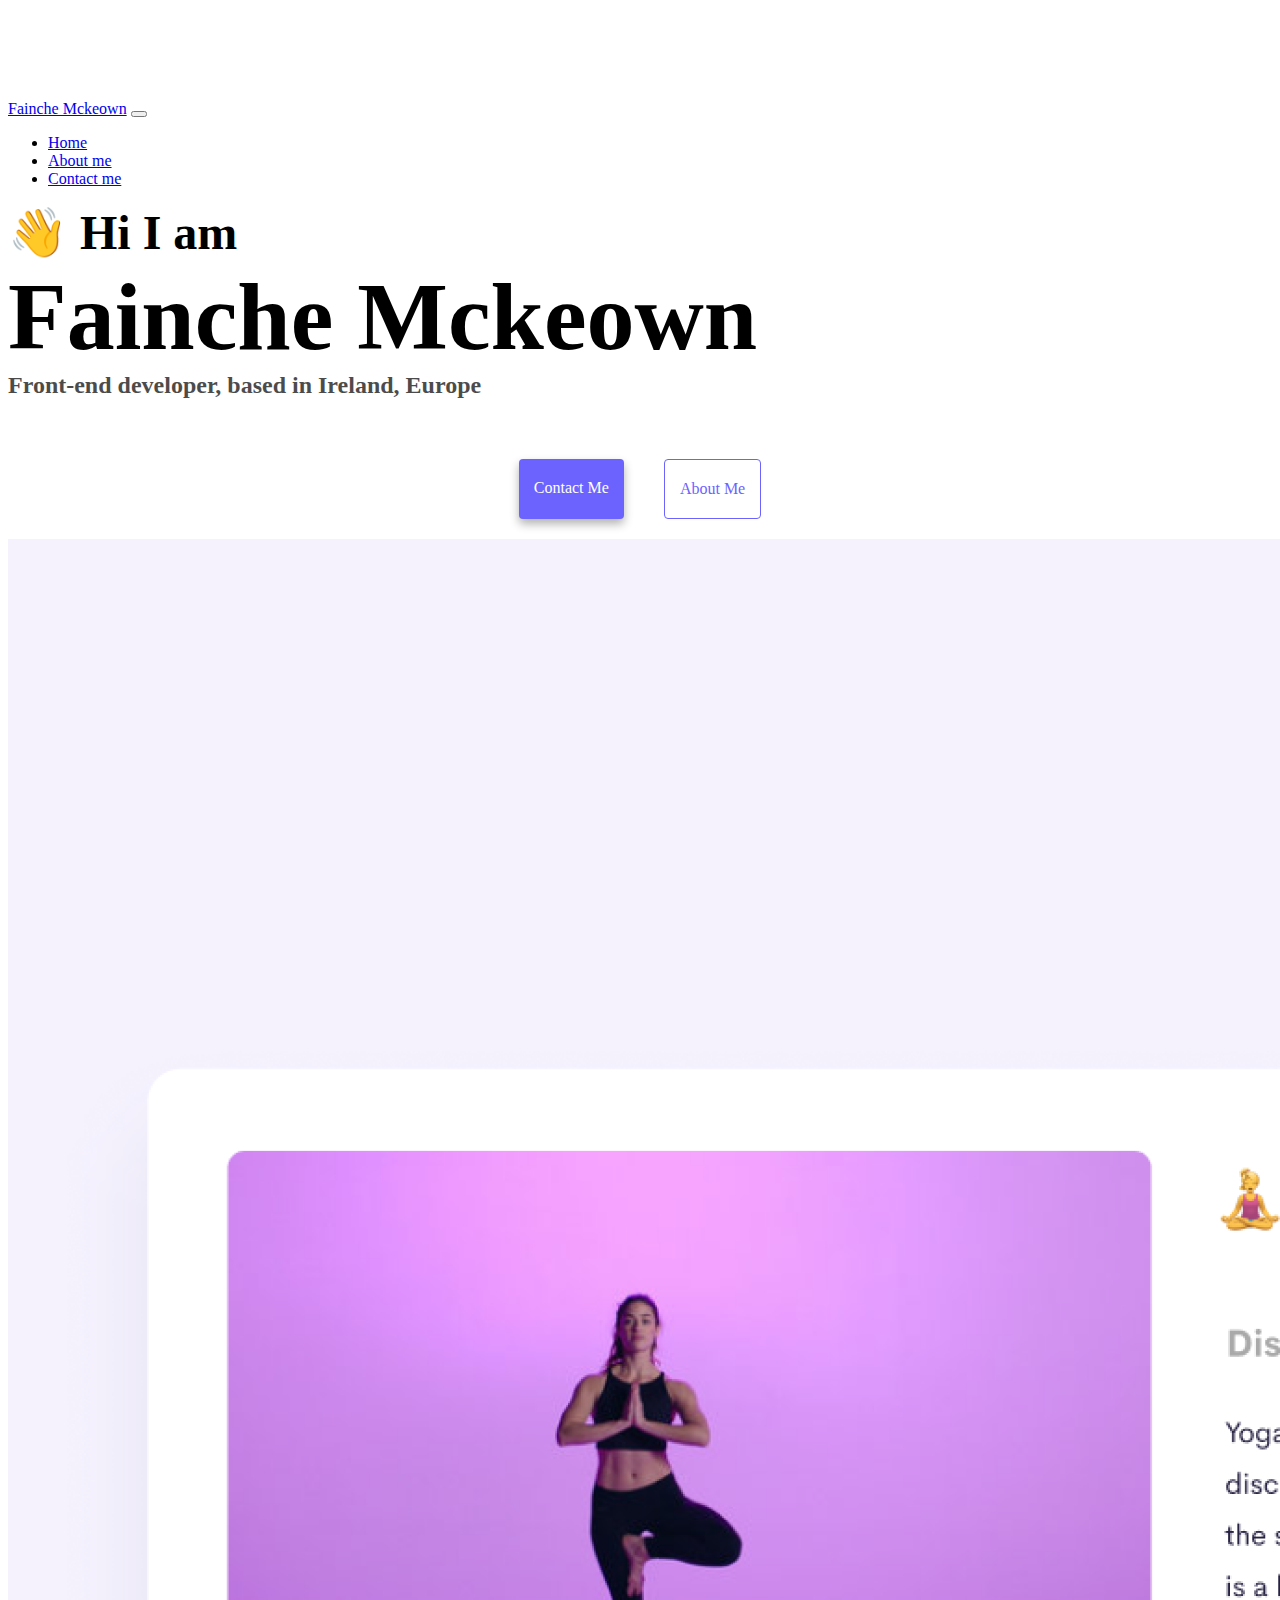
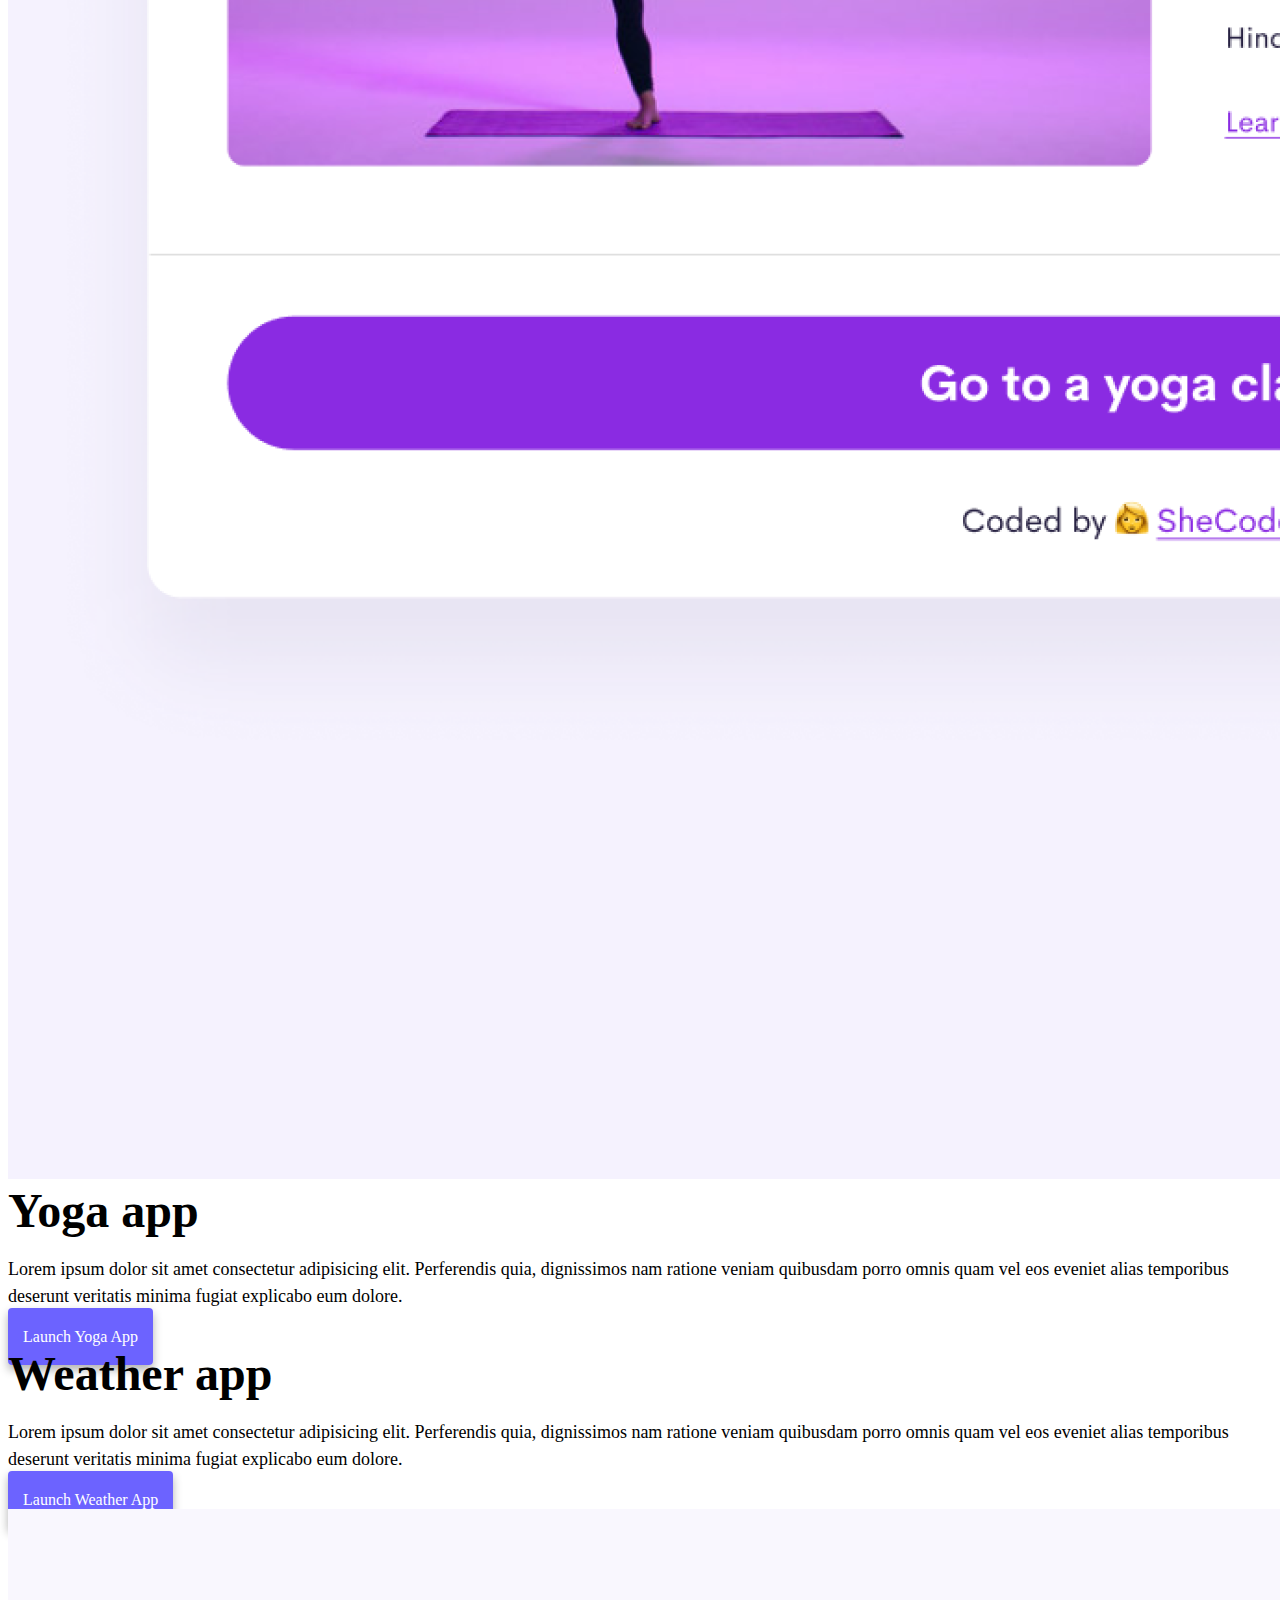
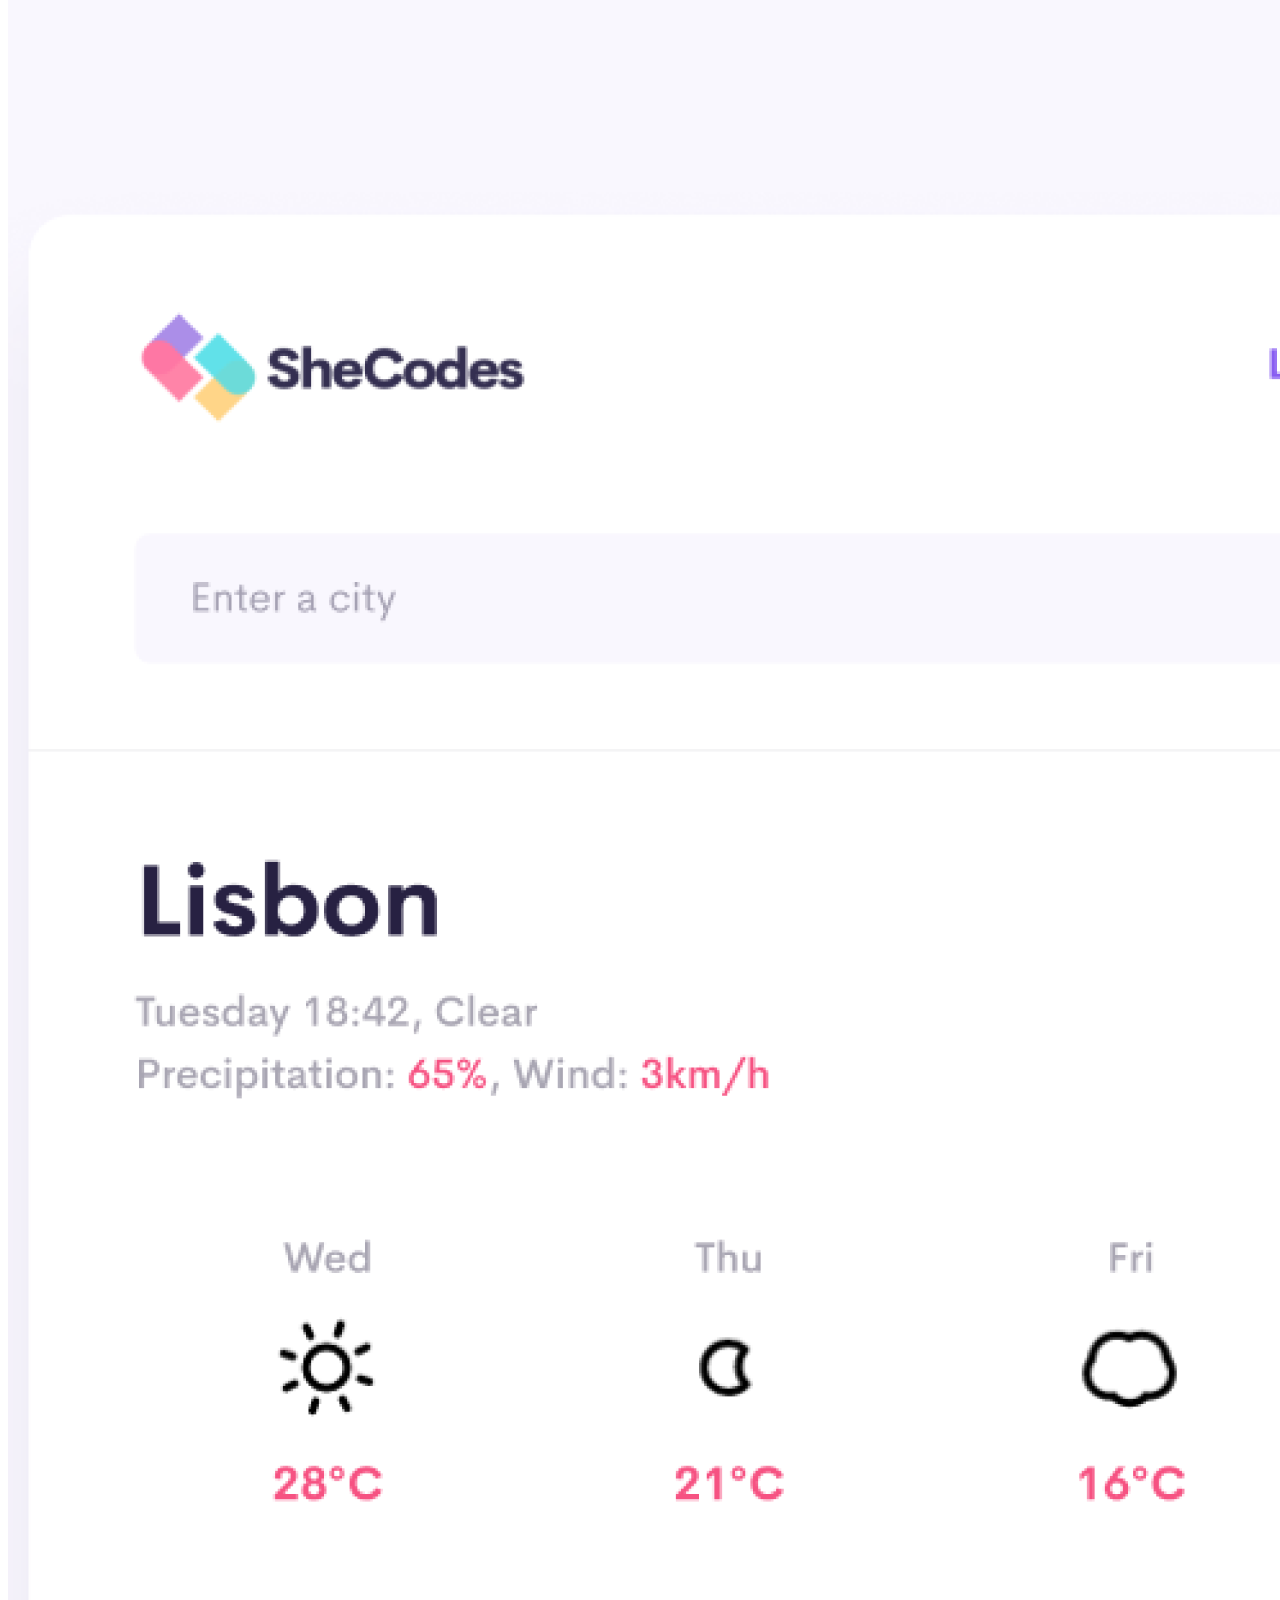
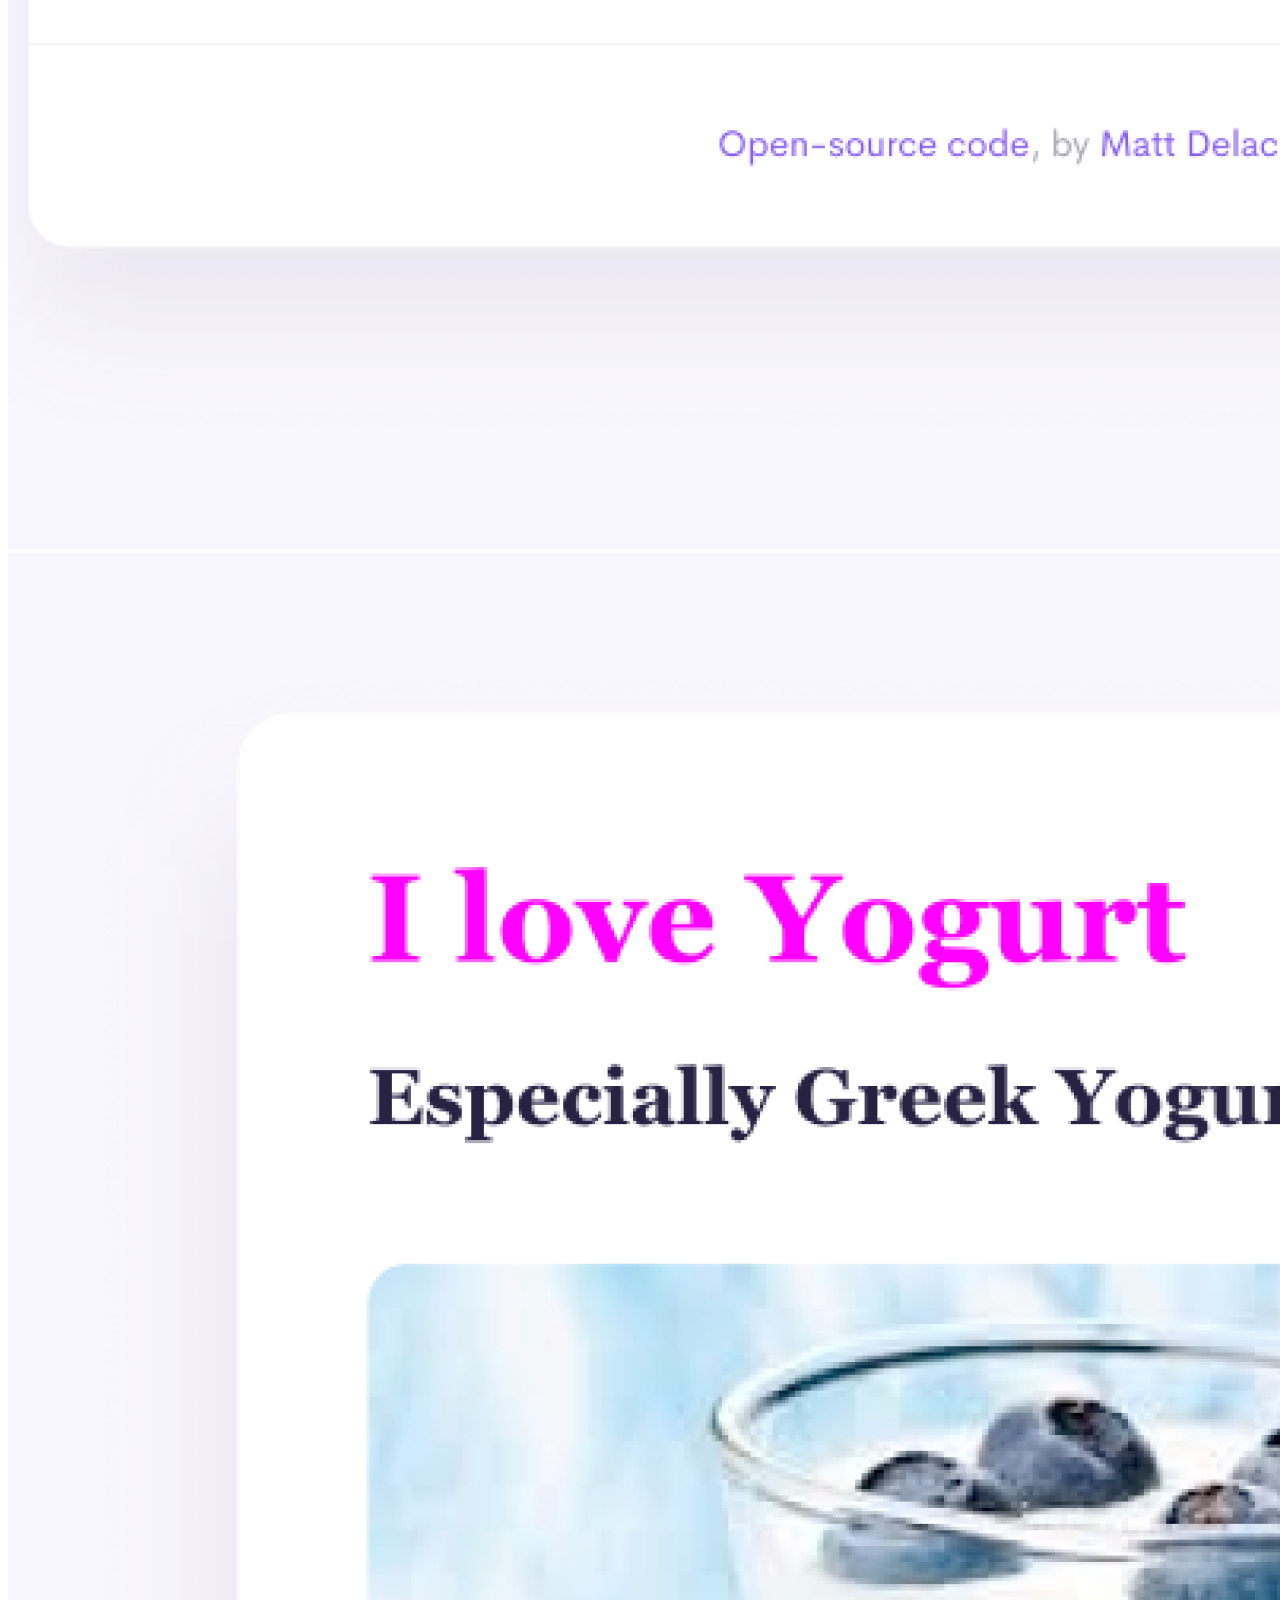
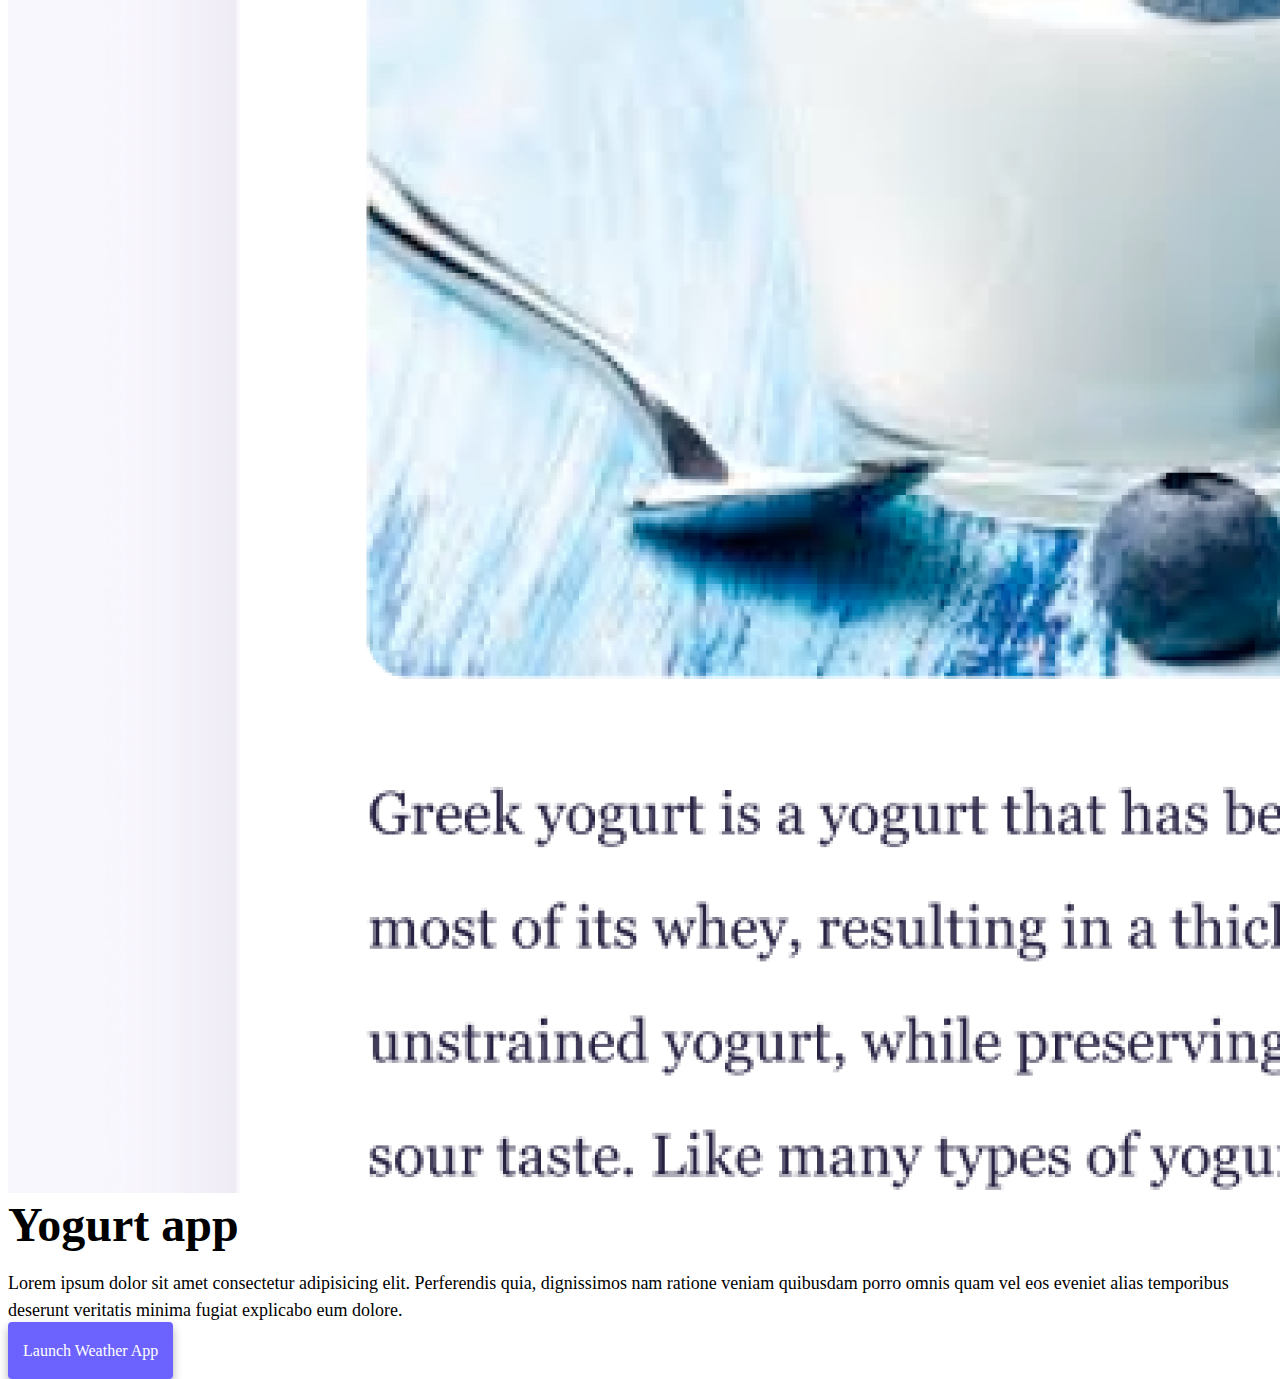
==== index.html @ cdc60512 "links for live Server set up" ====
<!DOCTYPE html>
<html lang="en">
  <head>
    <title>Experienced Front-End Developer based in Ireland, Europe</title>
    <meta charset="UTF-8" />
    <meta
      name="description"
      content="Experienced Irish Front-End Developer building websites, debugging using HTML, CSS, bootstrap, JavaScript, python."
    />
    <meta http-equiv="X-UA-Compatible" content="IE=edge" />
    <meta name="viewport" content="width=device-width, initial-scale=1.0" />
    <link
      href="https://cdn.jsdelivr.net/npm/bootstrap@5.0.0-beta2/dist/css/bootstrap.min.css"
      rel="stylesheet"
      integrity="sha384-BmbxuPwQa2lc/FVzBcNJ7UAyJxM6wuqIj61tLrc4wSX0szH/Ev+nYRRuWlolflfl"
      crossorigin="anonymous"
    />
    <script
      src="https://cdn.jsdelivr.net/npm/bootstrap@5.0.0-beta2/dist/js/bootstrap.bundle.min.js"
      integrity="sha384-b5kHyXgcpbZJO/tY9Ul7kGkf1S0CWuKcCD38l8YkeH8z8QjE0GmW1gYU5S9FOnJ0"
      crossorigin="anonymous"
    ></script>
    <link rel="stylesheet" href="/style.css" />
  </head>
  <body>
    <nav class="navbar navbar-expand-lg navbar-light bg-light fixed-top">
      <div class="container">
        <a class="navbar-brand" href="/index.html">Fainche Mckeown</a>
        <button
          class="navbar-toggler"
          type="button"
          data-bs-toggle="collapse"
          data-bs-target="#navbarNav"
          aria-controls="navbarNav"
          aria-expanded="false"
          aria-label="Toggle navigation"
        >
          <span class="navbar-toggler-icon"></span>
        </button>
        <div class="collapse navbar-collapse" id="navbarNav">
          <ul class="navbar-nav">
            <li class="nav-item">
              <a class="nav-link active" aria-current="page" href="/"
                >Home</a
              >
            </li>
            <li class="nav-item">
              <a class="nav-link" href="/about.html">About me</a>
            </li>
            <li class="nav-item">
              <a class="nav-link" href="/about.html#contact">Contact me</a>
            </li>
          </ul>
        </div>
      </div>
    </nav>
    <h2 class="text-center">👋 Hi I am</h2>
    <h1 class="text-center">Fainche Mckeown</h1>
    <h3 class="text-center">Front-end developer, based in Ireland, Europe</h3>
    <div class="navigation-links mb-5">
      <a href="/about.html#contact" class="primary-link">Contact me</a>
      <a href="/about.html" class="secondary-link">About me</a>
    </div>
    <div class="container">
      <div class="row">
        <div class="col-6">
          <img src="/images/yoga.png" class="img-fluid rounded" />
        </div>
        <div class="col-6">
          <h2 class="mb-3">Yoga app</h2>
          <p>
            Lorem ipsum dolor sit amet consectetur adipisicing elit. Perferendis
            quia, dignissimos nam ratione veniam quibusdam porro omnis quam vel
            eos eveniet alias temporibus deserunt veritatis minima fugiat
            explicabo eum dolore.
          </p>
          <div class="mt-5">
            <a href="#" class="primary-link">Launch Yoga App</a>
          </div>
        </div>
      </div>
      <div class="row mt-5">
        <div class="col-6">
          <h2 class="mb-3">Weather app</h2>
          <p>
            Lorem ipsum dolor sit amet consectetur adipisicing elit. Perferendis
            quia, dignissimos nam ratione veniam quibusdam porro omnis quam vel
            eos eveniet alias temporibus deserunt veritatis minima fugiat
            explicabo eum dolore.
          </p>
          <div class="mt-5">
            <a href="#" class="primary-link">Launch Weather App</a>
          </div>
        </div>
        <div class="col-6">
          <img src="/images/weather.png" class="img-fluid rounded" />
        </div>
      </div>
      <div class="row mt-5">
        <div class="col-6">
          <img src="/images/yogurt.png" class="img-fluid rounded" />
        </div>
        <div class="col-6">
          <h2 class="mb-3">Yogurt app</h2>
          <p>
            Lorem ipsum dolor sit amet consectetur adipisicing elit. Perferendis
            quia, dignissimos nam ratione veniam quibusdam porro omnis quam vel
            eos eveniet alias temporibus deserunt veritatis minima fugiat
            explicabo eum dolore.
          </p>
          <div class="mt-5">
            <a href="#" class="primary-link">Launch Weather App</a>
          </div>
        </div>
      </div>
    </div>
  </body>
</html>
---- style.css ----
:root {
  --primary-color: #6c63ff;
  --secondary-color: #f5f2fe;
  --box-shadow: 0 5px 10px rgba(0, 0, 0, 0.3);
}

body {
  margin-top: 100px;
}

h1,
h2,
h3 {
  margin: 0;
}

h1 {
  font-size: 96px;
}

h2 {
  font-size: 48px;
}

h3 {
  font-size: 24px;
  opacity: 0.7;
}

p {
  font-size: 18px;
  line-height: 1.5;
}

.navigation-links {
  display: flex;
  margin-top: 40px;
  justify-content: center;
}

.navigation-links a {
  margin: 20px;
}

.primary-link {
  border-radius: 4px;
  padding: 20px 15px;
  text-decoration: none;
  text-transform: capitalize;
  background: var(--primary-color);
  box-shadow: var(--box-shadow);
  color: white;
}

.secondary-link {
  border-radius: 4px;
  padding: 20px 15px;
  text-decoration: none;
  text-transform: capitalize;
  color: var(--primary-color);
  border: 1px solid var(--primary-color);
}

.homepage-link {
  color: var(--primary-color);
  text-align: center;
  display: block;
}

.about-paragraphs {
  margin: 30px 0;
}

.about-paragraphs p {
  margin: 10px;
}

.email-link {
  display: flex;
  justify-content: center;
  color: var(--primary-color);
  font-size: 28px;
  text-decoration: none;
}

.email-link:hover {
  text-decoration: underline;
}
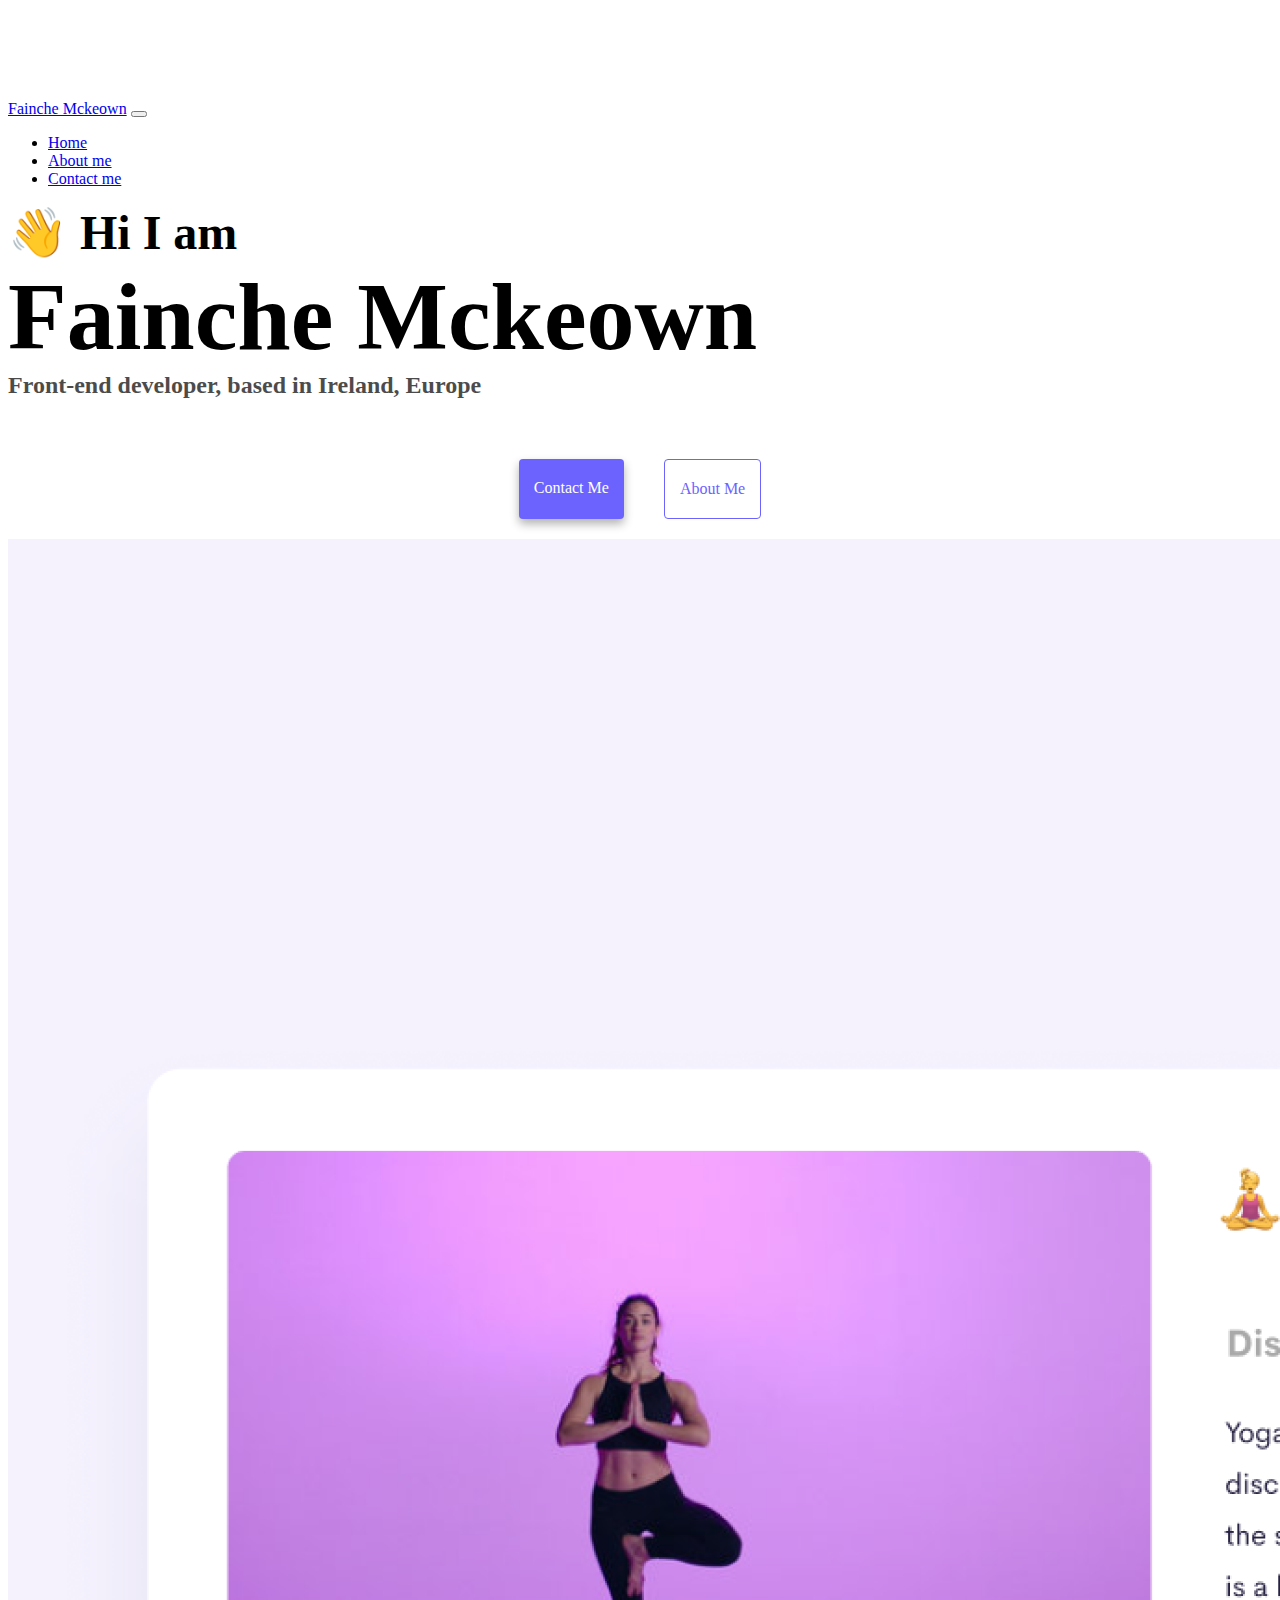
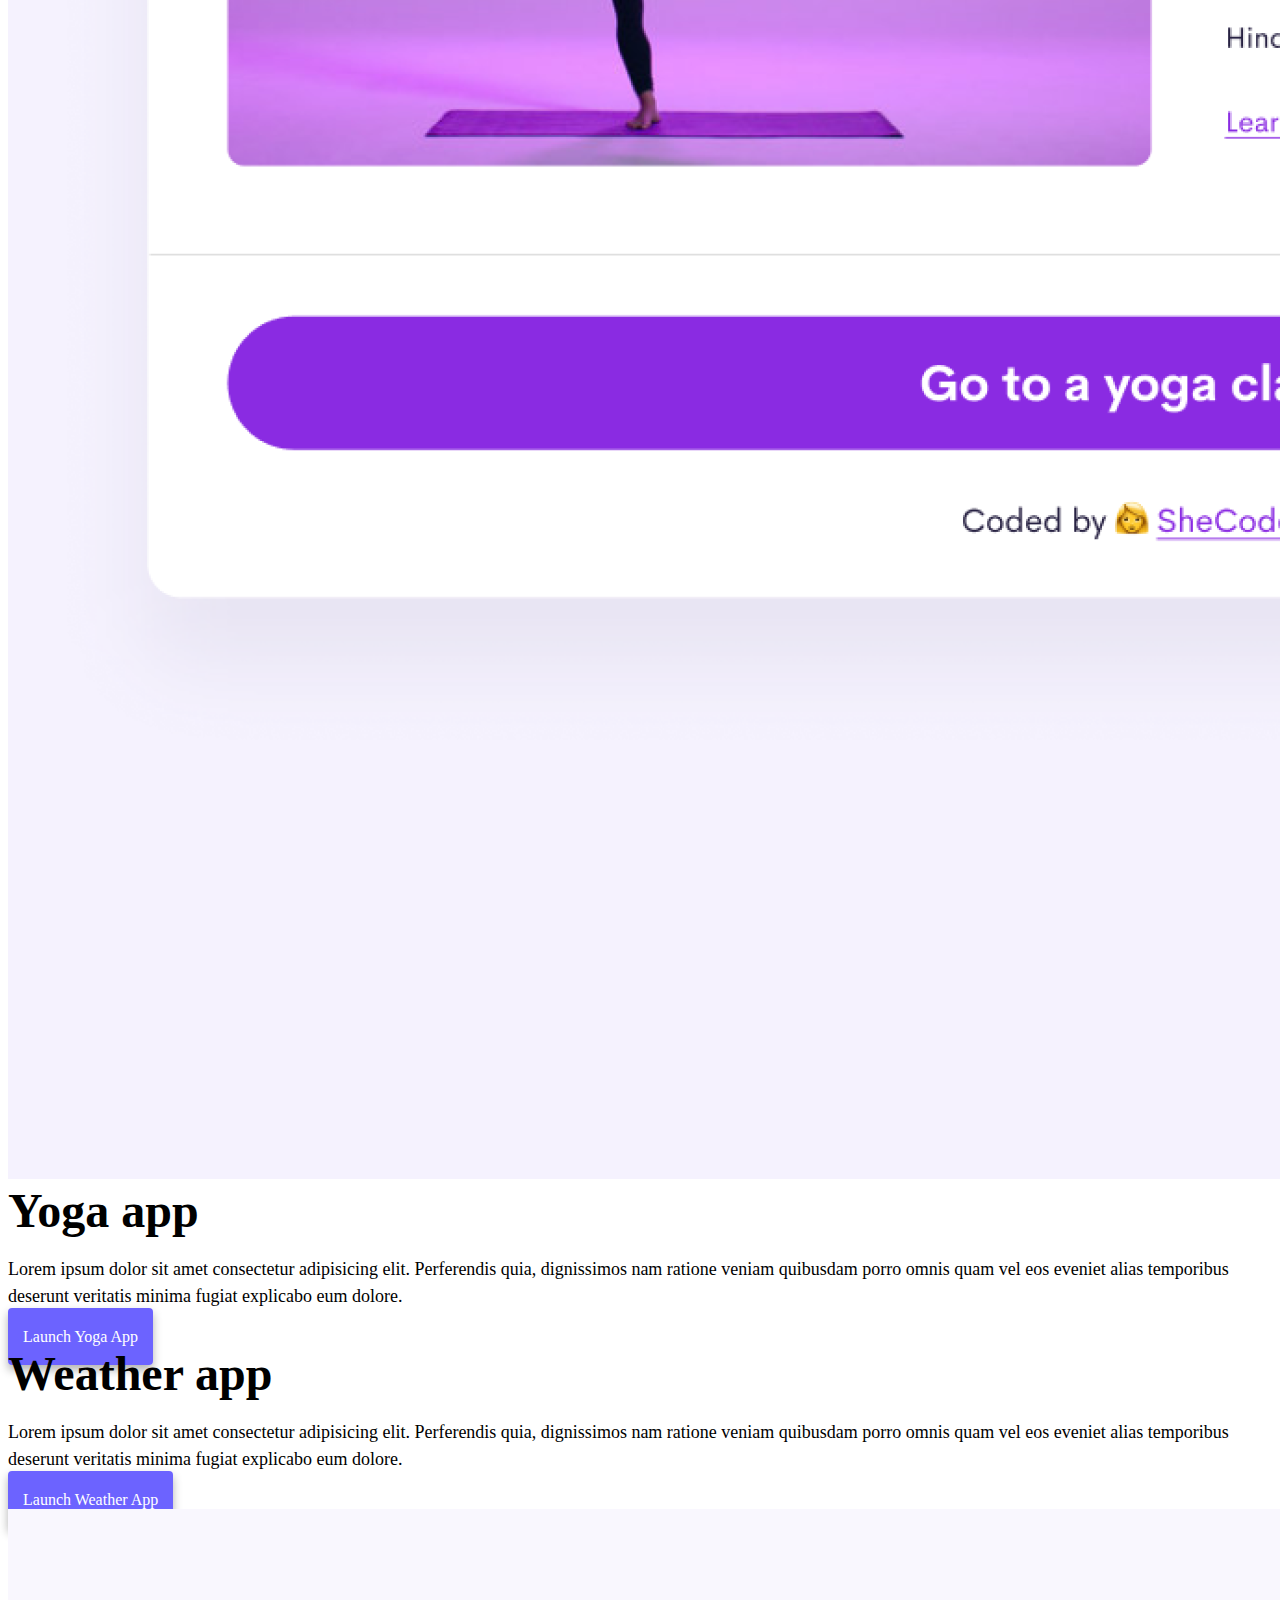
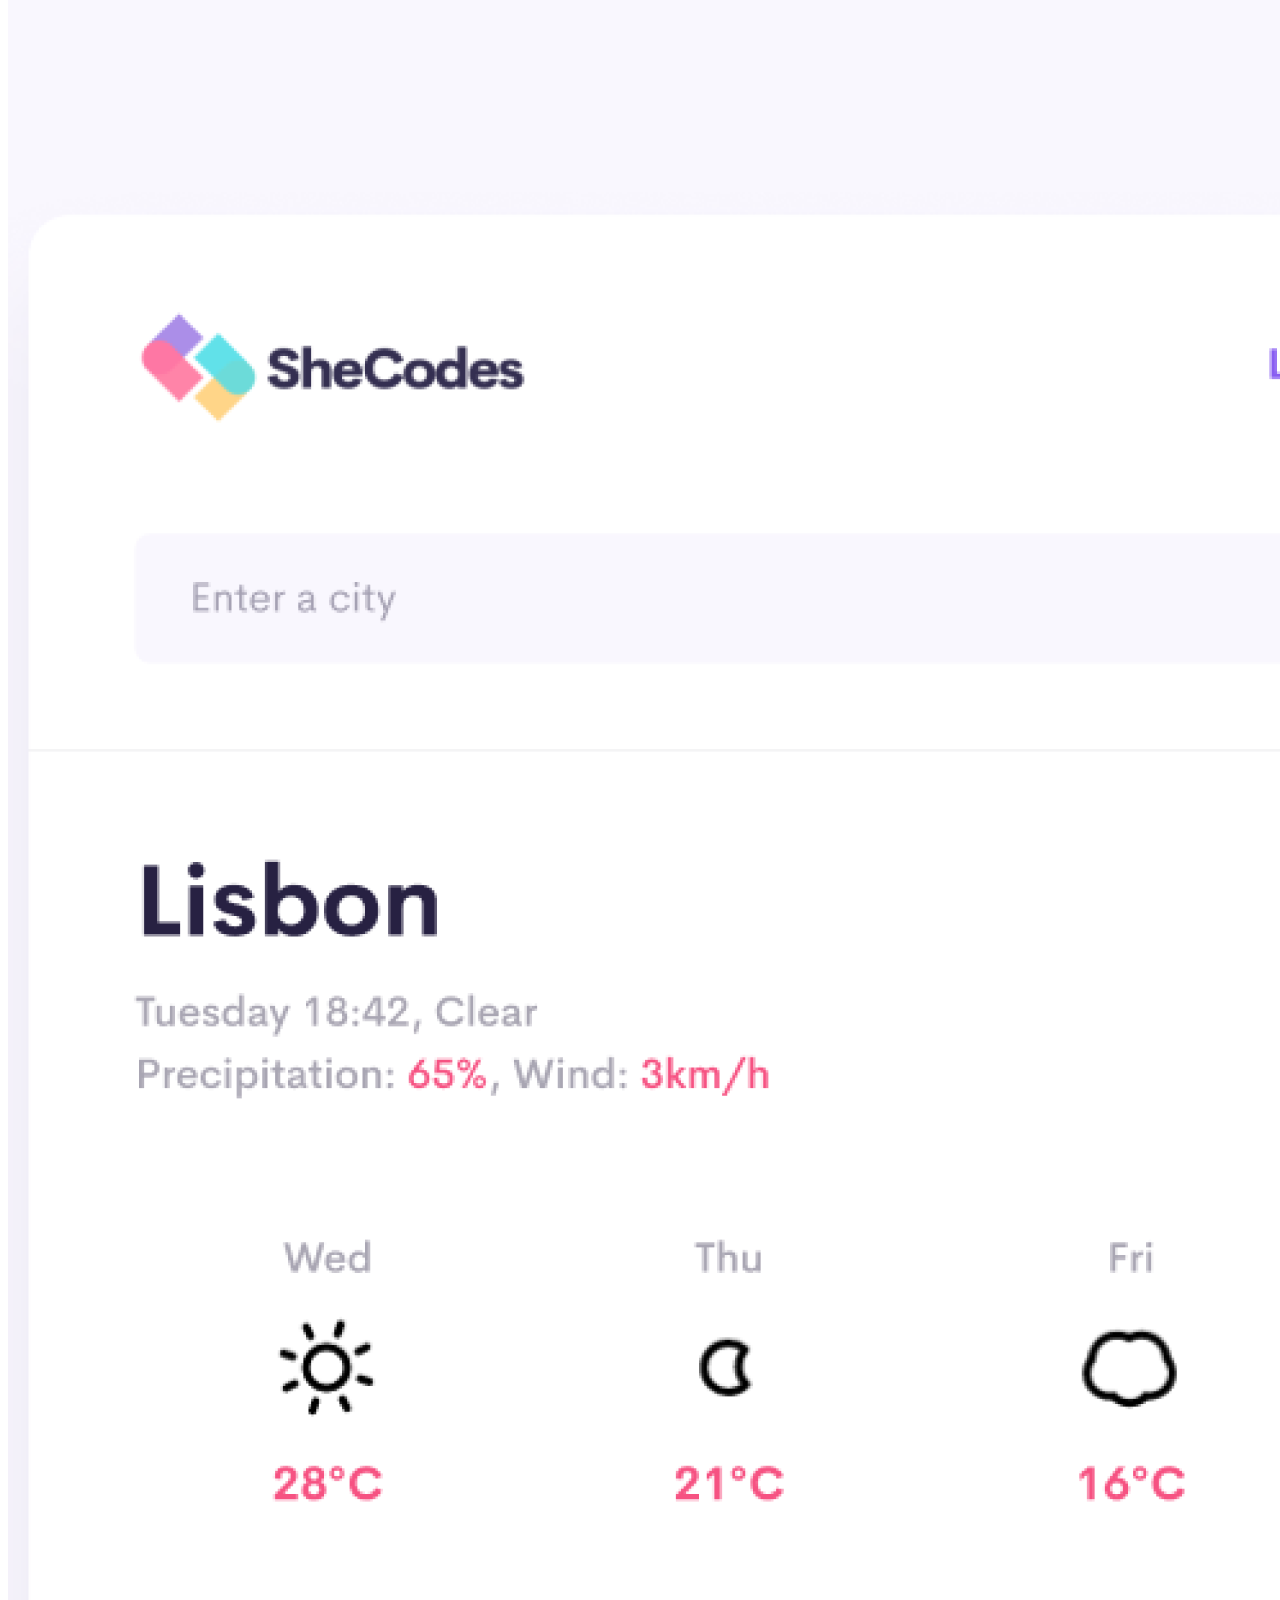
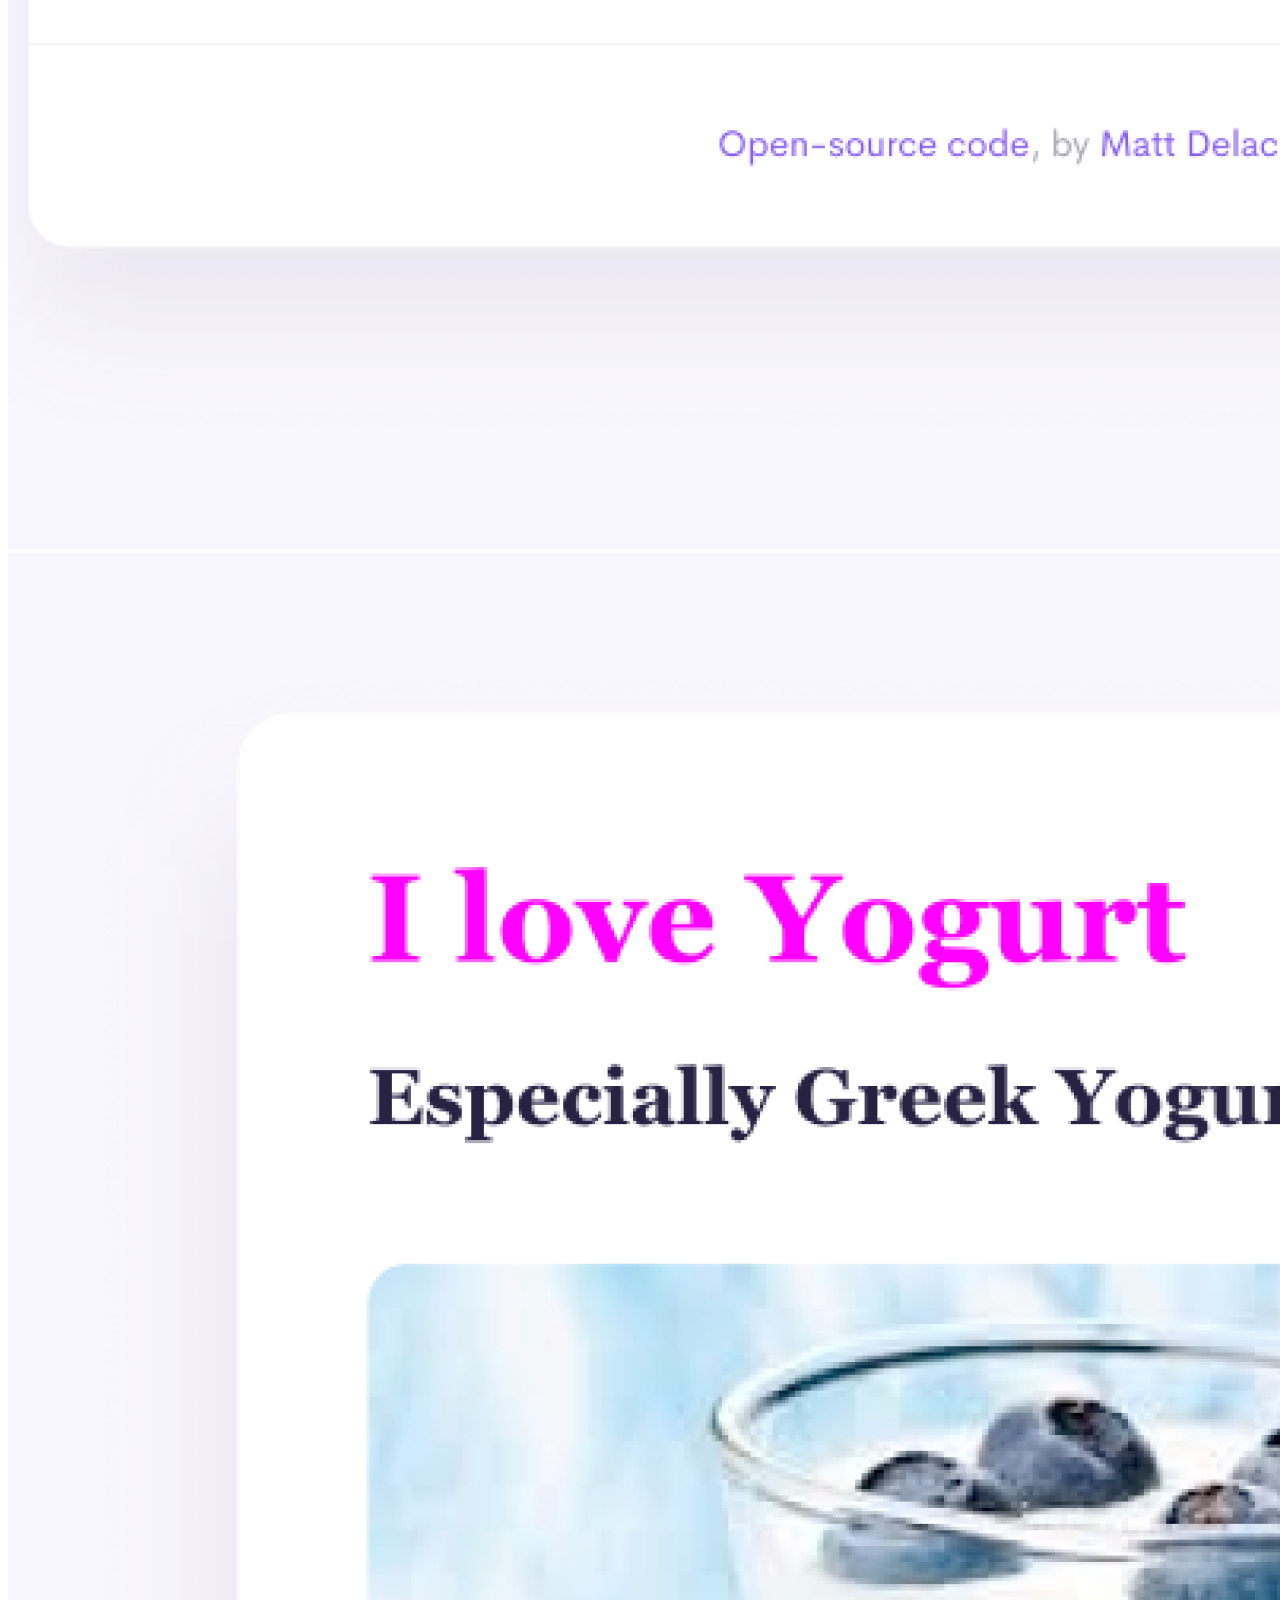
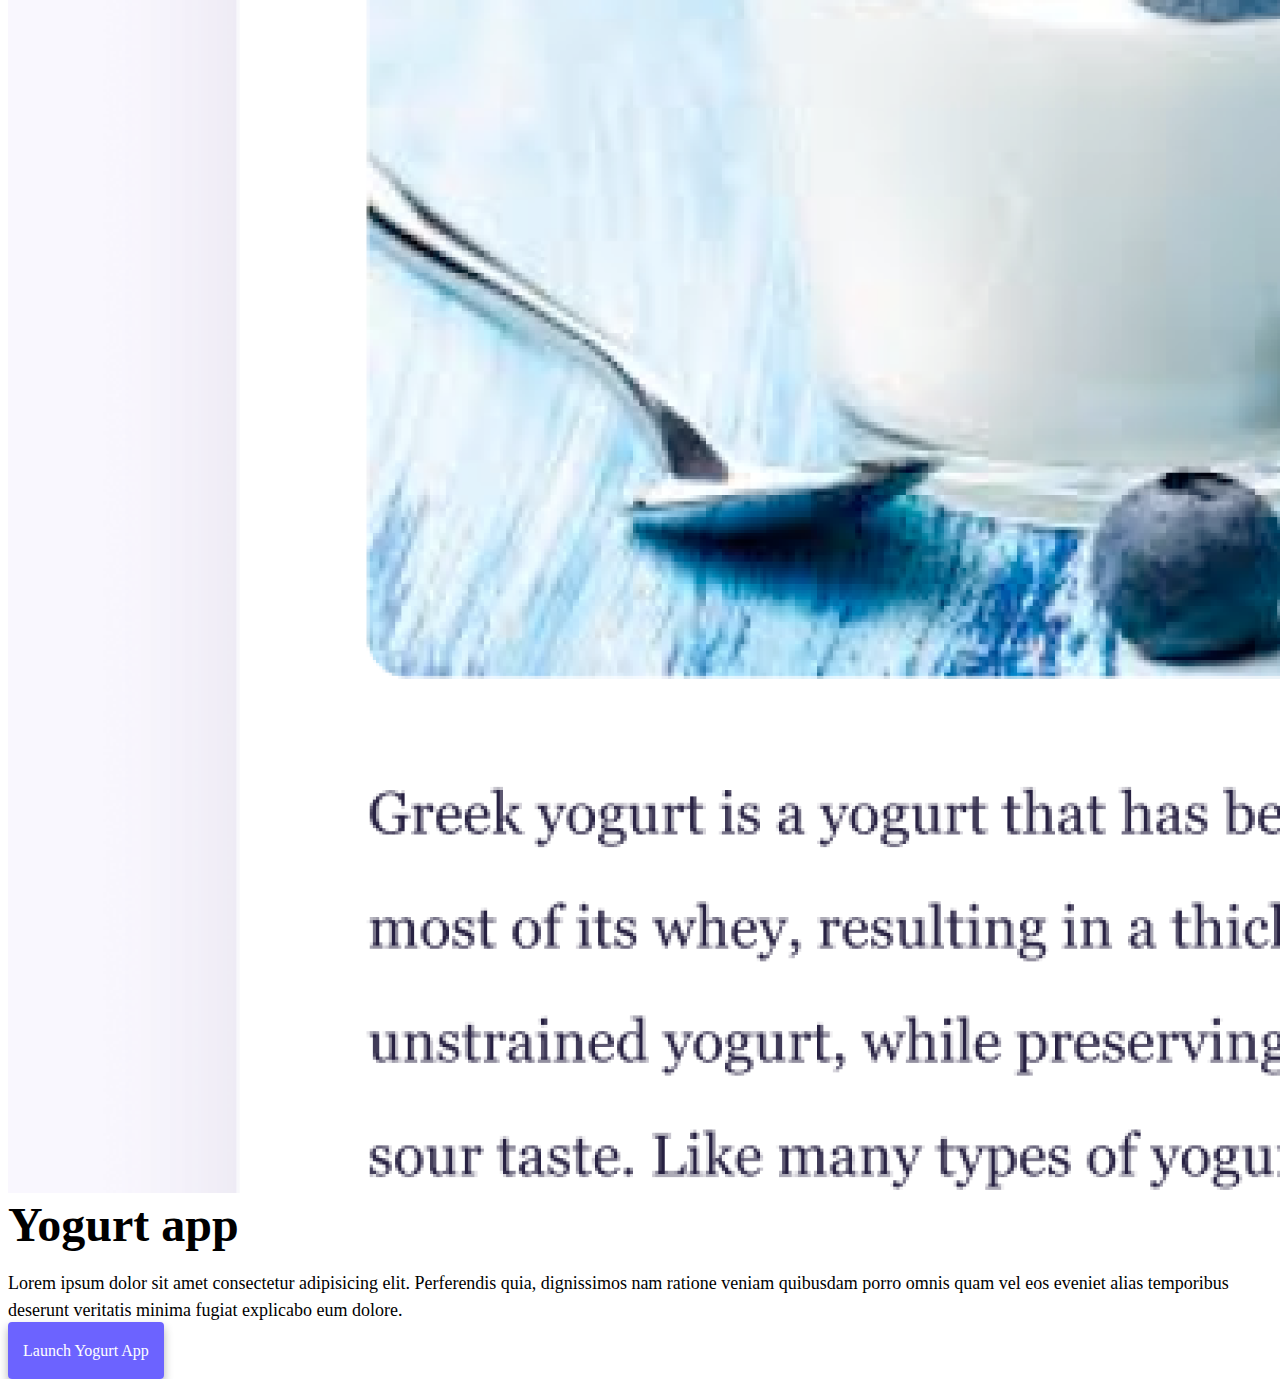
==== commit 8c93f438: "changes to make website more repsonsive" ====
--- a/index.html
+++ b/index.html
@@ -1,7 +1,7 @@
 <!DOCTYPE html>
 <html lang="en">
   <head>
-    <title>Experienced Front-End Developer based in Ireland, Europe</title>
+    <title>Experienced Front-End Developer - Fainche Mckeown</title>
     <meta charset="UTF-8" />
     <meta
       name="description"
@@ -40,15 +40,15 @@
         <div class="collapse navbar-collapse" id="navbarNav">
           <ul class="navbar-nav">
             <li class="nav-item">
-              <a class="nav-link active" aria-current="page" href="/"
+              <a class="nav-link active" aria-current="page" href="/" title="Homepage"
                 >Home</a
               >
             </li>
             <li class="nav-item">
-              <a class="nav-link" href="/about.html">About me</a>
+              <a class="nav-link" href="/about.html" title="About Me">About me</a>
             </li>
             <li class="nav-item">
-              <a class="nav-link" href="/about.html#contact">Contact me</a>
+              <a class="nav-link" href="/about.html#contact" title="Contact Me">Contact me</a>
             </li>
           </ul>
         </div>
@@ -58,15 +58,15 @@
     <h1 class="text-center">Fainche Mckeown</h1>
     <h3 class="text-center">Front-end developer, based in Ireland, Europe</h3>
     <div class="navigation-links mb-5">
-      <a href="/about.html#contact" class="primary-link">Contact me</a>
-      <a href="/about.html" class="secondary-link">About me</a>
+      <a href="/about.html#contact" class="primary-link" title="Contact Me">Contact me</a>
+      <a href="/about.html" class="secondary-link" title="About Me">About me</a>
     </div>
     <div class="container">
       <div class="row">
-        <div class="col-6">
-          <img src="/images/yoga.png" class="img-fluid rounded" />
+        <div class="col-sm-6">
+          <img src="/images/yoga.png" class="img-fluid rounded d-none d-sm-block" alt="Yoga Class" />
         </div>
-        <div class="col-6">
+        <div class="col-sm-6">
           <h2 class="mb-3">Yoga app</h2>
           <p>
             Lorem ipsum dolor sit amet consectetur adipisicing elit. Perferendis
@@ -75,13 +75,13 @@
             explicabo eum dolore.
           </p>
           <div class="mt-5">
-            <a href="#" class="primary-link">Launch Yoga App</a>
+            <a href="#" class="primary-link project-link" title="Yoga App">Launch Yoga App</a>
           </div>
         </div>
       </div>
       <div class="row mt-5">
-        <div class="col-6">
-          <h2 class="mb-3">Weather app</h2>
+        <div class="col-sm-6">
+          <h2 class="mb-3" title="Weather">Weather app</h2>
           <p>
             Lorem ipsum dolor sit amet consectetur adipisicing elit. Perferendis
             quia, dignissimos nam ratione veniam quibusdam porro omnis quam vel
@@ -89,19 +89,19 @@
             explicabo eum dolore.
           </p>
           <div class="mt-5">
-            <a href="#" class="primary-link">Launch Weather App</a>
+            <a href="#" class="primary-link project-link" title="Weather App">Launch Weather App</a>
           </div>
         </div>
-        <div class="col-6">
-          <img src="/images/weather.png" class="img-fluid rounded" />
+        <div class="col-sm-6">
+          <img src="/images/weather.png" class="img-fluid rounded d-none d-sm-block" alt="weather" />
         </div>
       </div>
       <div class="row mt-5">
-        <div class="col-6">
-          <img src="/images/yogurt.png" class="img-fluid rounded" />
+        <div class="col-sm-6">
+          <img src="/images/yogurt.png" class="img-fluid rounded d-none d-sm-block" alt="yogurt" />
         </div>
-        <div class="col-6">
-          <h2 class="mb-3">Yogurt app</h2>
+        <div class="col-sm-6">
+          <h2 class="mb-3" title="yoghurt">Yogurt app</h2>
           <p>
             Lorem ipsum dolor sit amet consectetur adipisicing elit. Perferendis
             quia, dignissimos nam ratione veniam quibusdam porro omnis quam vel
@@ -109,7 +109,7 @@
             explicabo eum dolore.
           </p>
           <div class="mt-5">
-            <a href="#" class="primary-link">Launch Weather App</a>
+            <a href="#" class="primary-link project-link" alt="yogurt">Launch Yogurt App</a>
           </div>
         </div>
       </div>
--- a/style.css
+++ b/style.css
@@ -6,6 +6,7 @@
 
 body {
   margin-top: 100px;
+  margin-bottom: 0;
 }
 
 h1,
@@ -52,6 +53,10 @@
   color: white;
 }
 
+.primary-link:hover {
+  color: white;
+}
+
 .secondary-link {
   border-radius: 4px;
   padding: 20px 15px;
@@ -86,3 +91,23 @@
 .email-link:hover {
   text-decoration: underline;
 }
+
+@media (max-width: 576px) {
+  h1 {
+    font-size: 48px;
+    line-height: 1.5;
+  }
+
+  h2 {
+    font-size: 36px;
+    text-align: center;
+  }
+  p {
+    text-align: center;
+  }
+
+  project-link {
+    display: block;
+    text-align: center;
+  }
+}
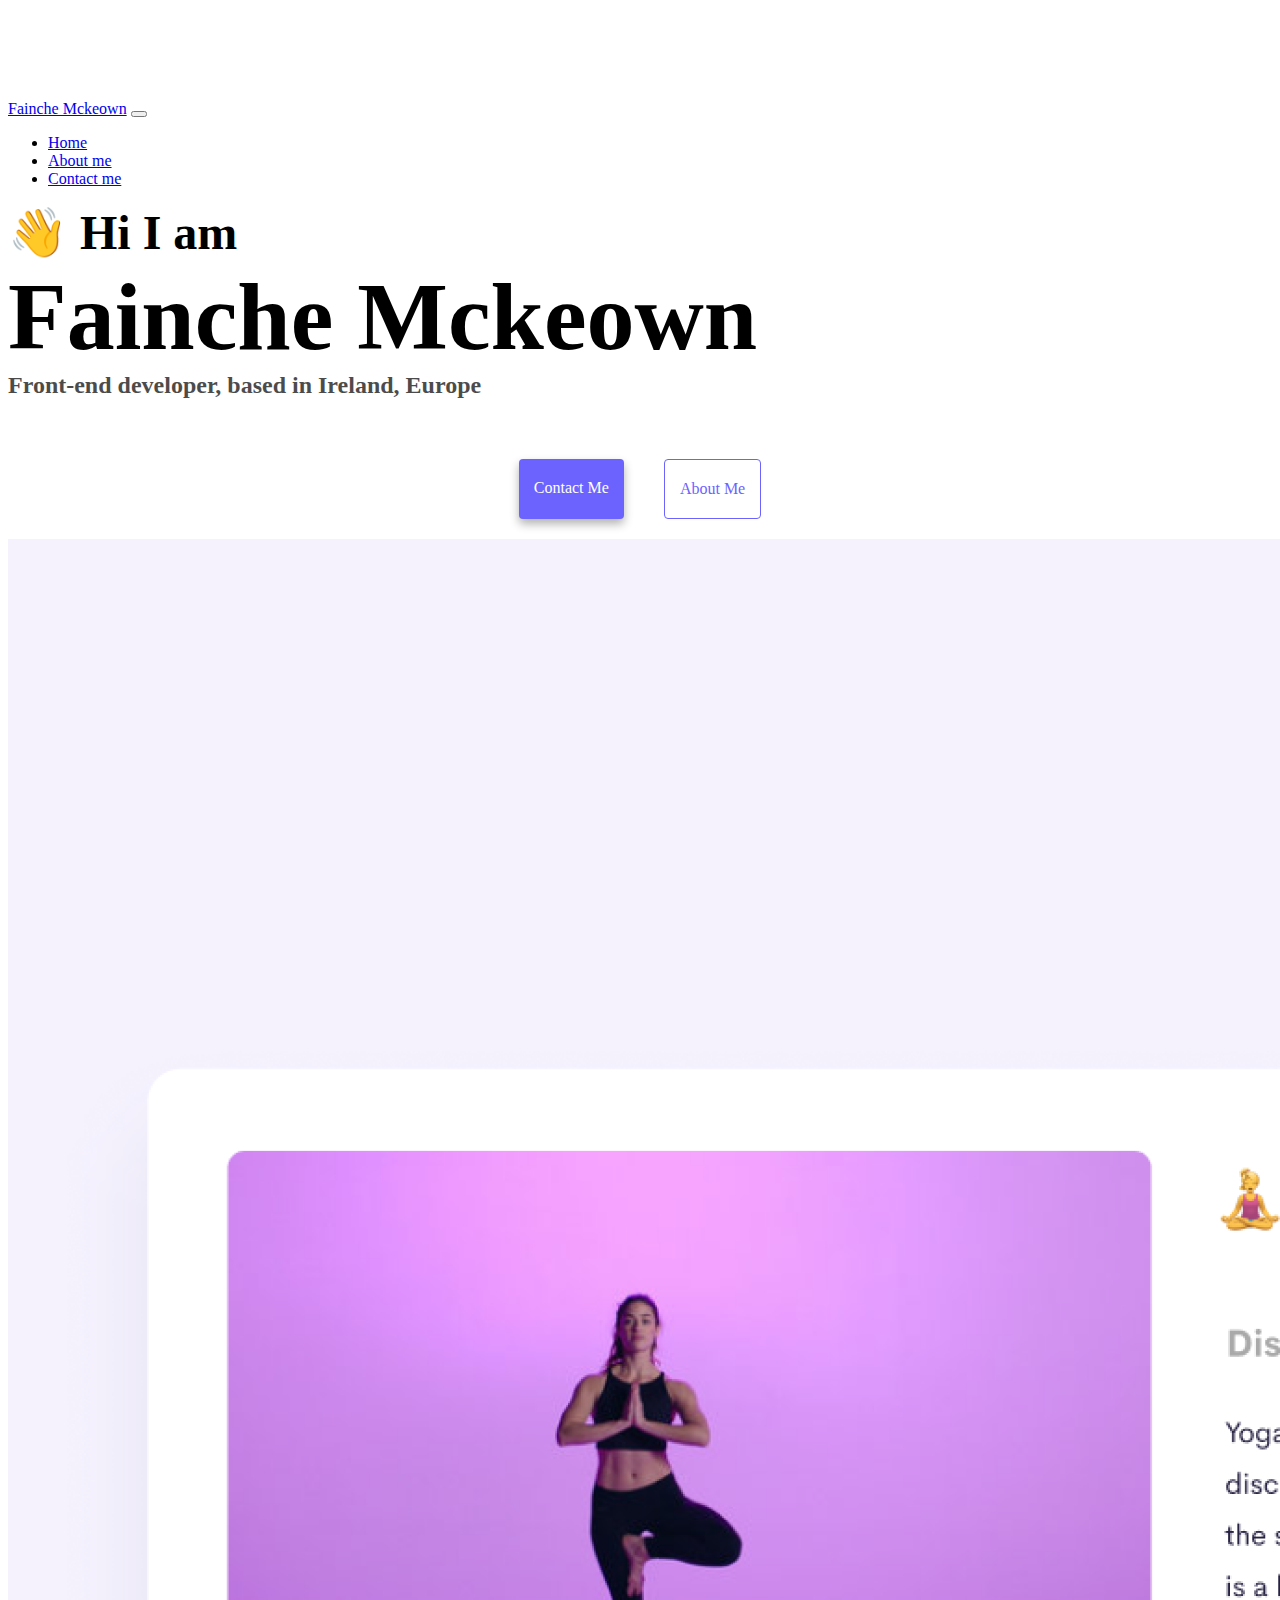
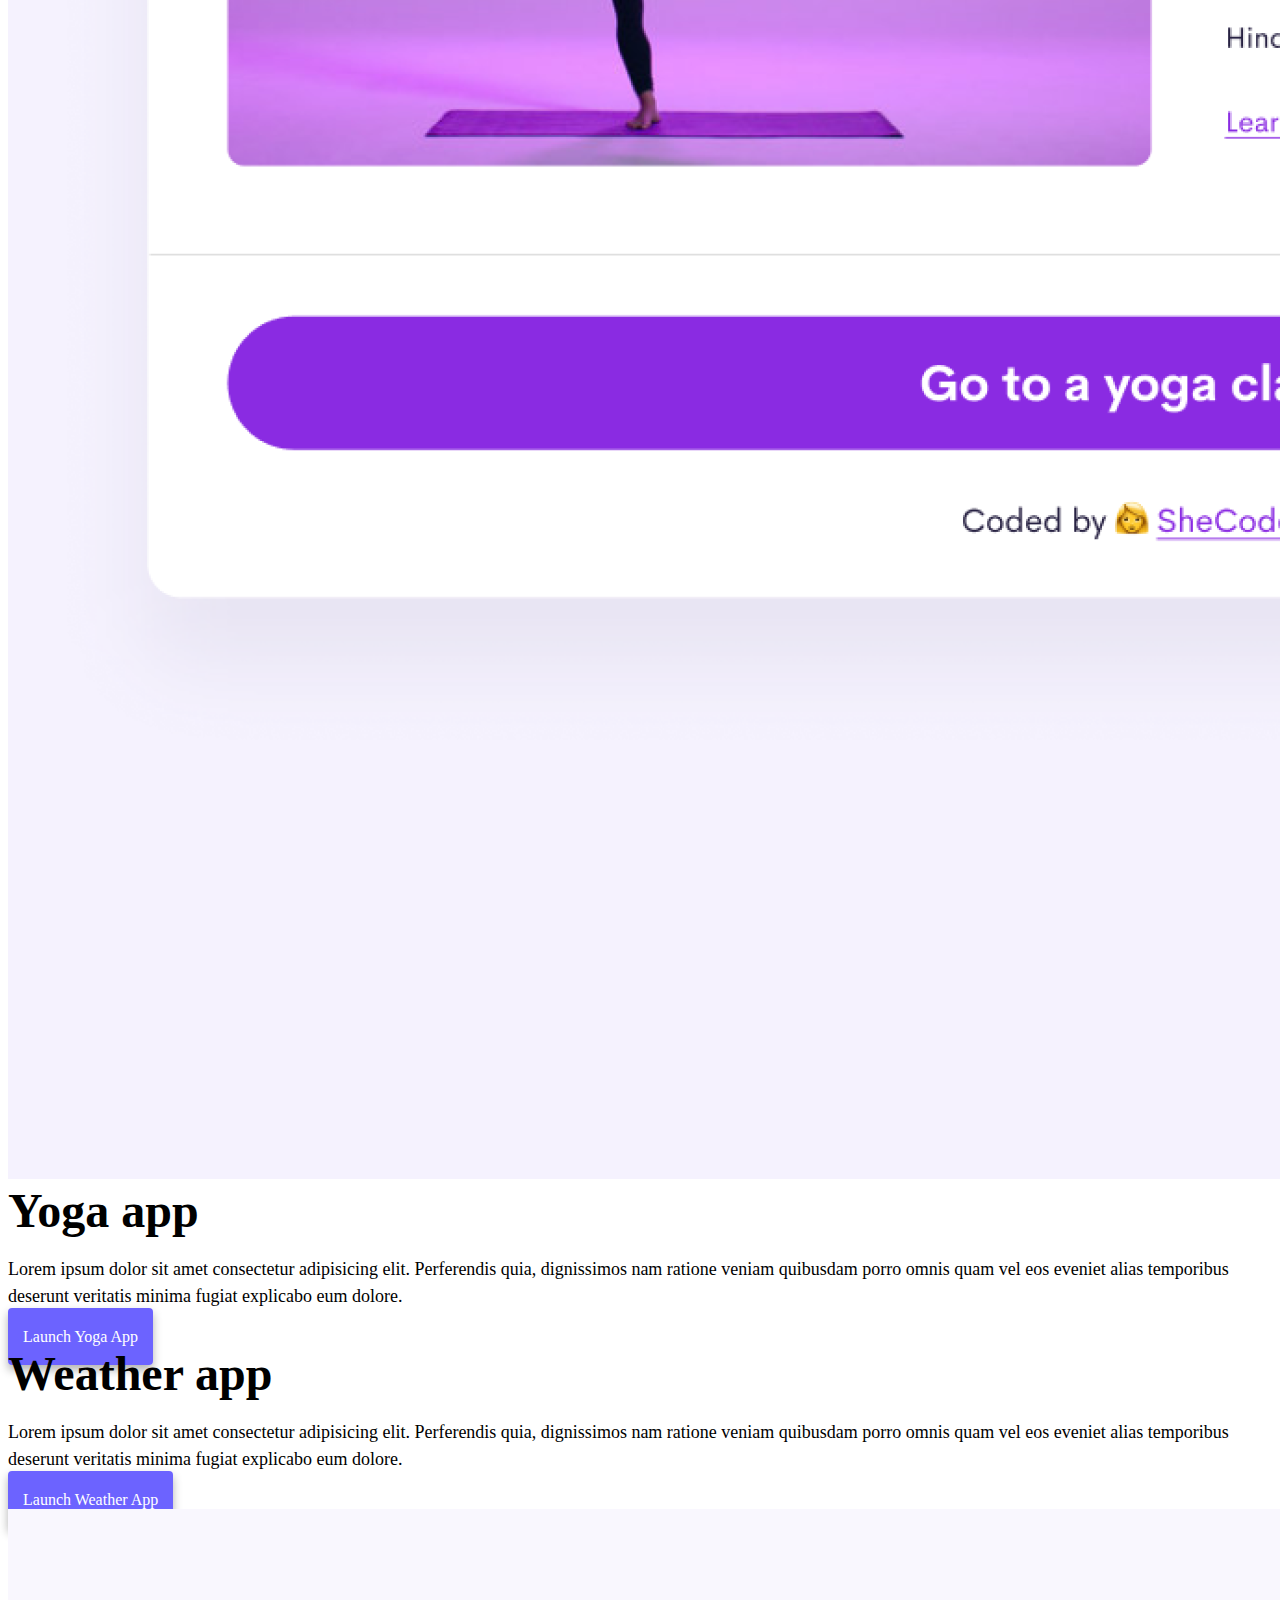
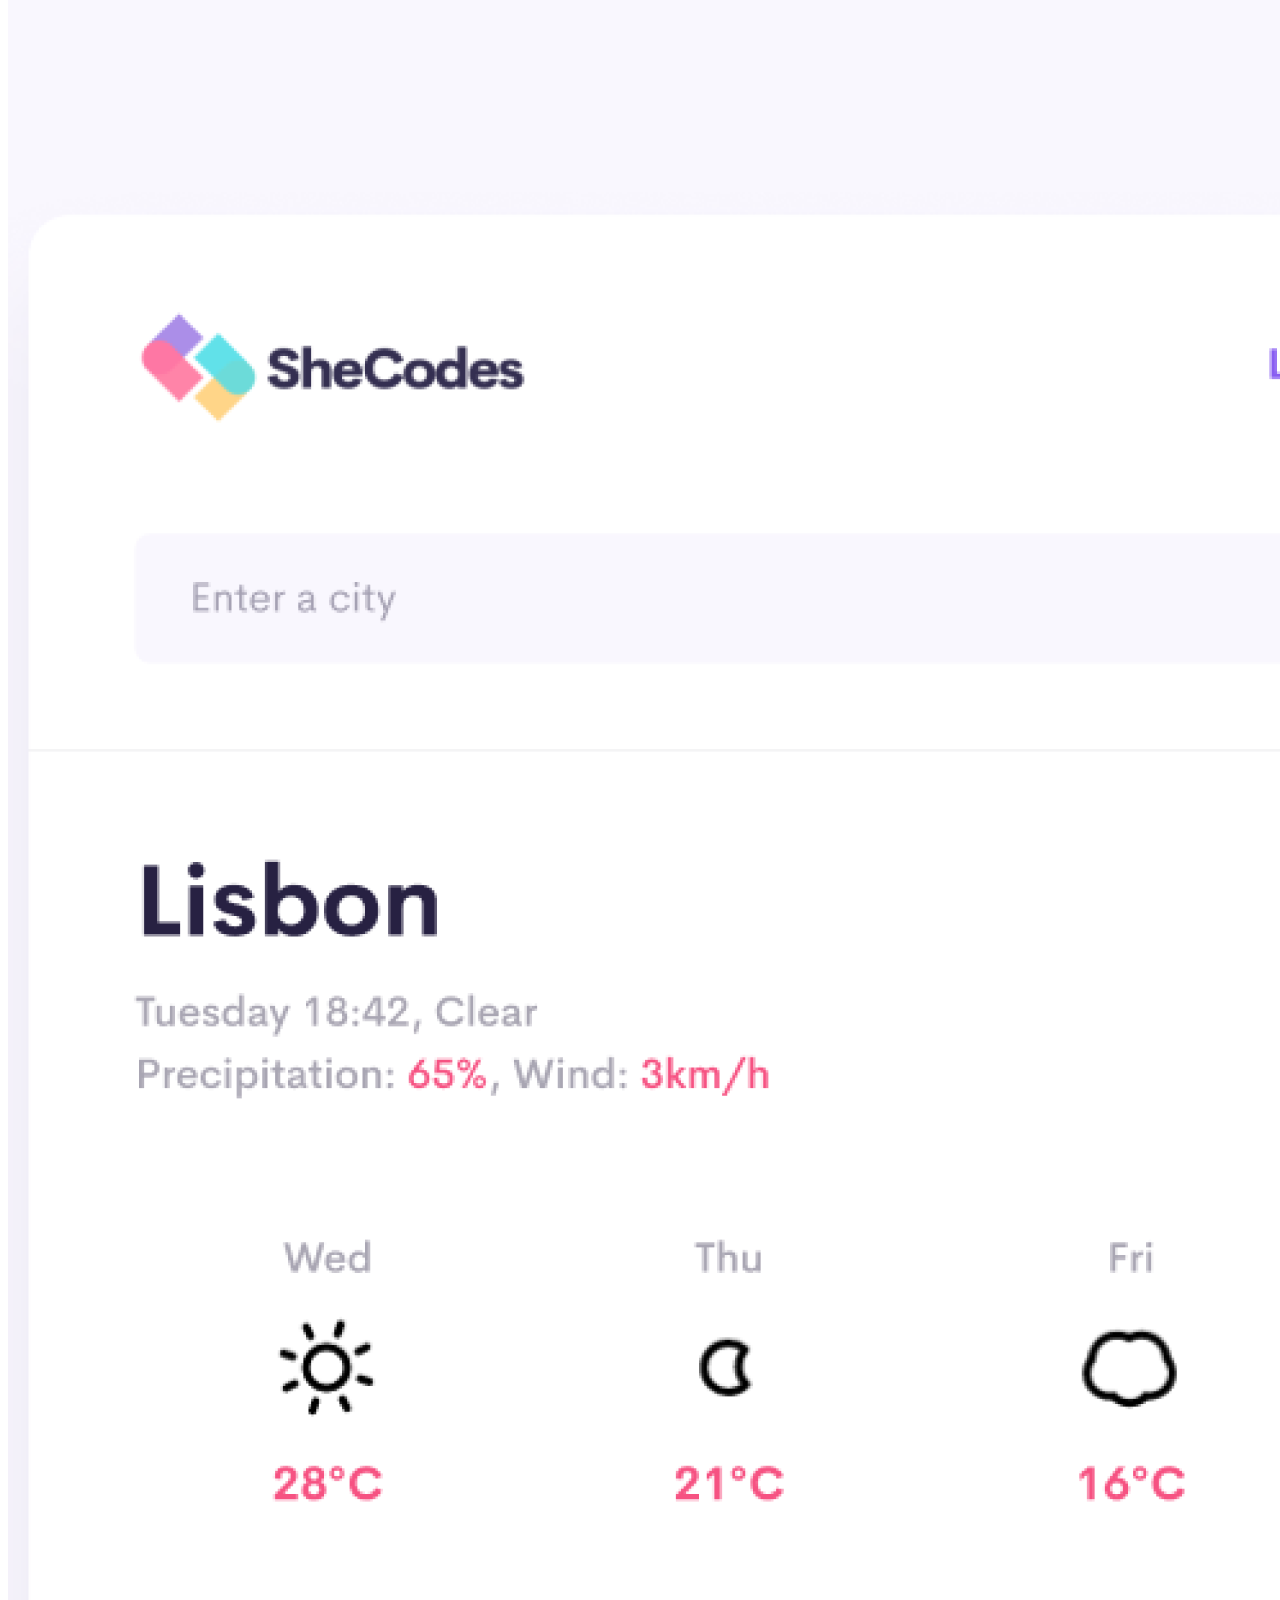
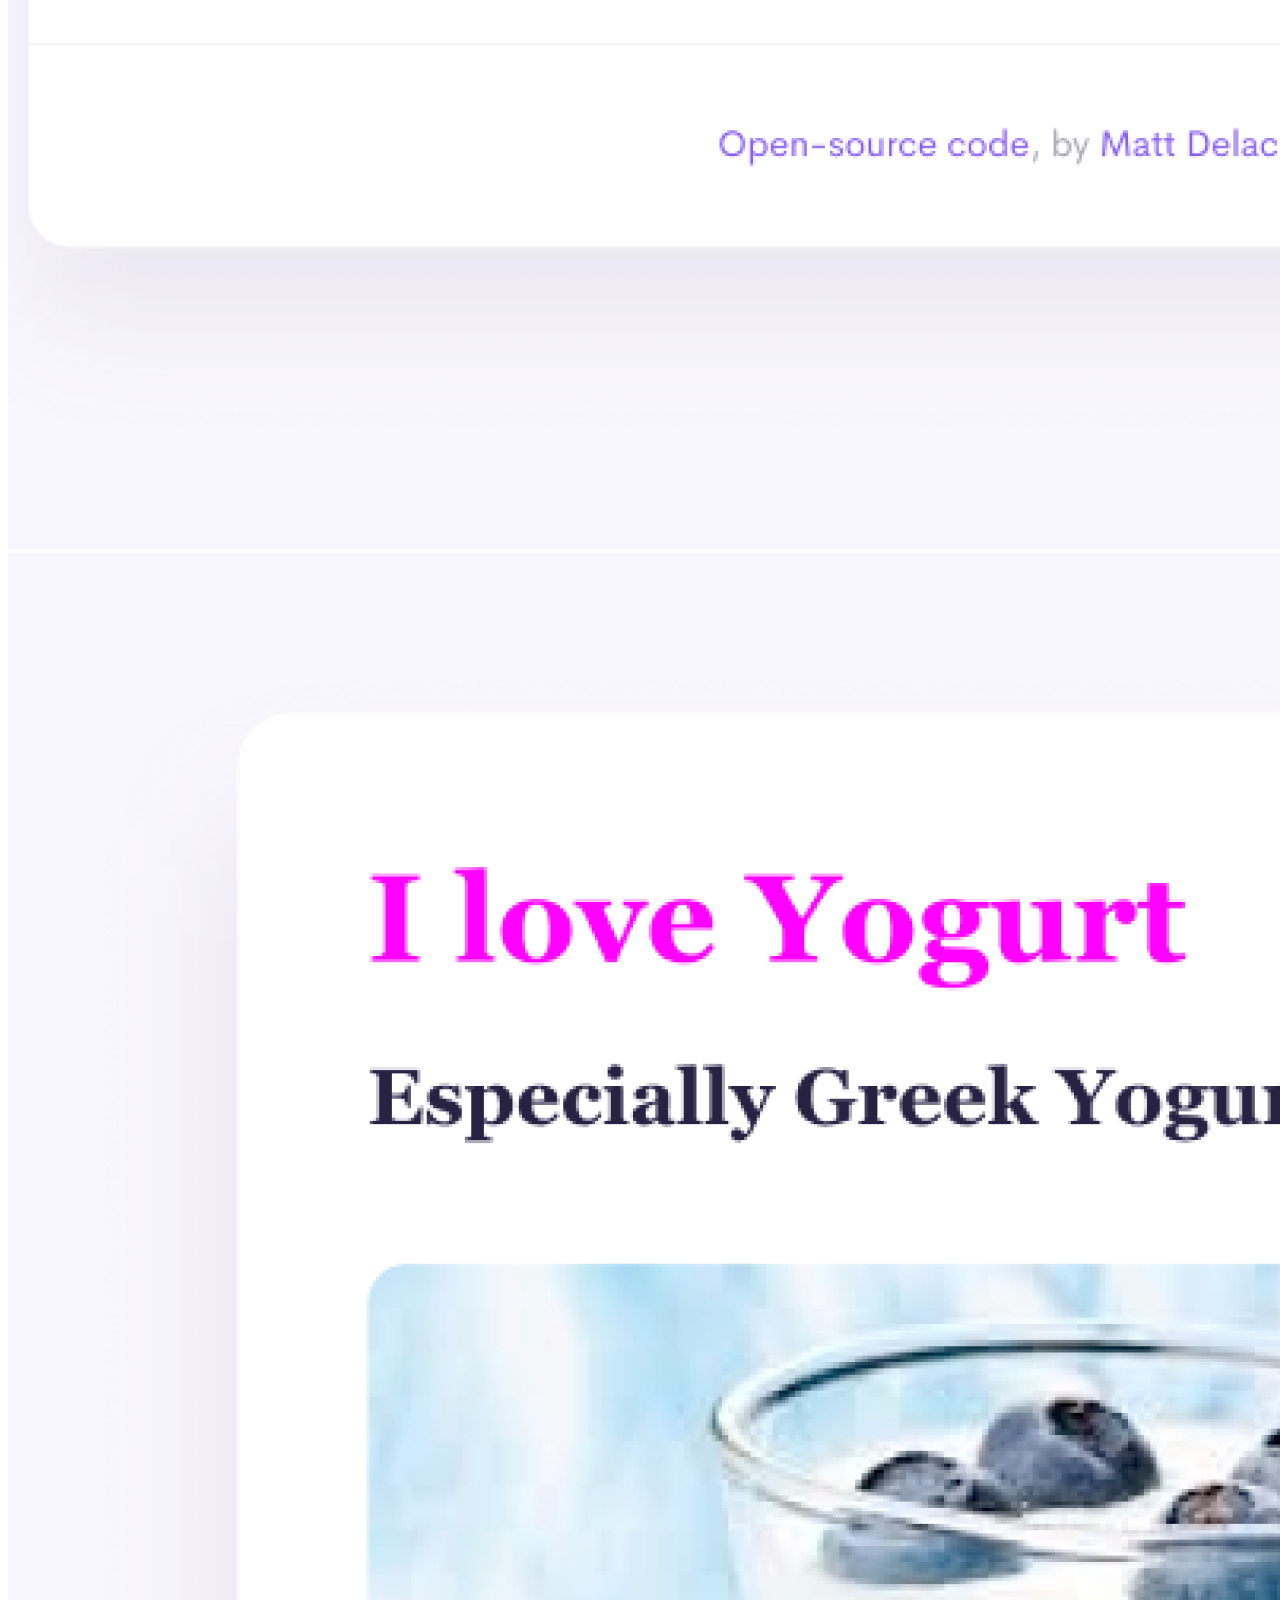
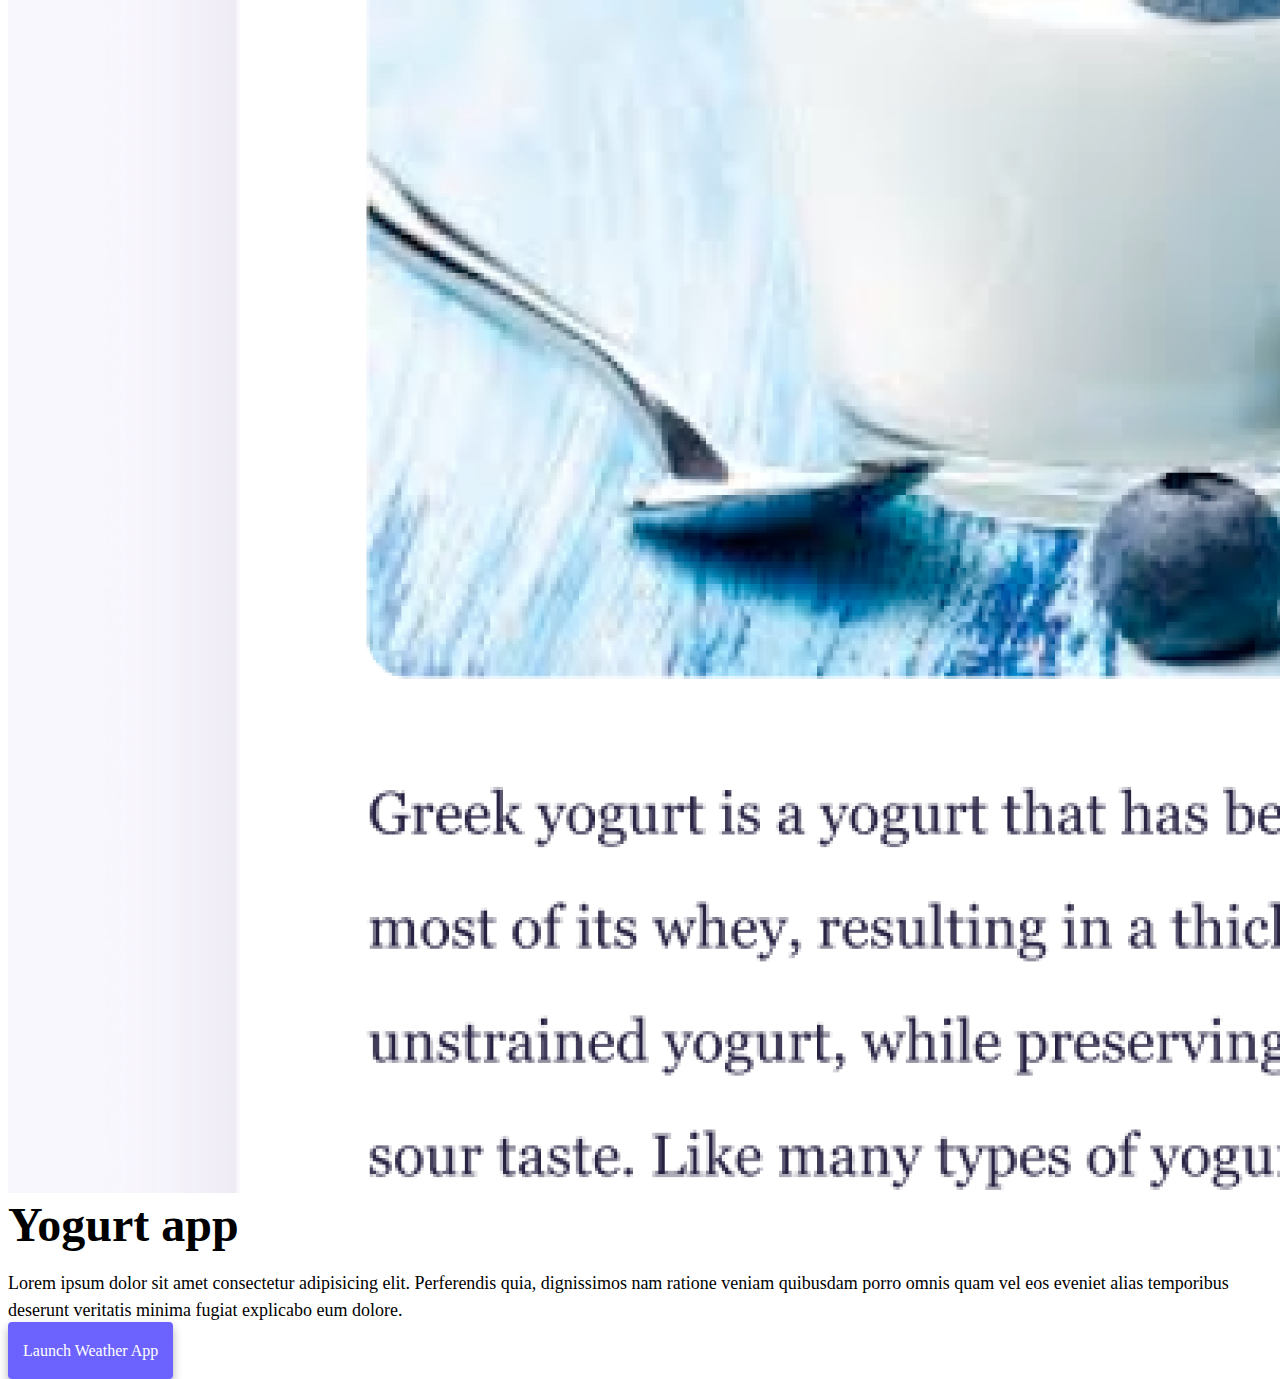
==== commit 61a69de6: "added links for live server" ====
--- a/index.html
+++ b/index.html
@@ -1,7 +1,7 @@
 <!DOCTYPE html>
 <html lang="en">
   <head>
-    <title>Experienced Front-End Developer - Fainche Mckeown</title>
+    <title>Experienced Front-End Developer based in Ireland, Europe</title>
     <meta charset="UTF-8" />
     <meta
       name="description"
@@ -40,15 +40,15 @@
         <div class="collapse navbar-collapse" id="navbarNav">
           <ul class="navbar-nav">
             <li class="nav-item">
-              <a class="nav-link active" aria-current="page" href="/" title="Homepage"
+              <a class="nav-link active" aria-current="page" href="/index.html"
                 >Home</a
               >
             </li>
             <li class="nav-item">
-              <a class="nav-link" href="/about.html" title="About Me">About me</a>
+              <a class="nav-link" href="/about.html">About me</a>
             </li>
             <li class="nav-item">
-              <a class="nav-link" href="/about.html#contact" title="Contact Me">Contact me</a>
+              <a class="nav-link" href="/about.html#contact">Contact me</a>
             </li>
           </ul>
         </div>
@@ -58,15 +58,15 @@
     <h1 class="text-center">Fainche Mckeown</h1>
     <h3 class="text-center">Front-end developer, based in Ireland, Europe</h3>
     <div class="navigation-links mb-5">
-      <a href="/about.html#contact" class="primary-link" title="Contact Me">Contact me</a>
-      <a href="/about.html" class="secondary-link" title="About Me">About me</a>
+      <a href="/about.html#contact" class="primary-link">Contact me</a>
+      <a href="/about.html" class="secondary-link">About me</a>
     </div>
     <div class="container">
       <div class="row">
-        <div class="col-sm-6">
-          <img src="/images/yoga.png" class="img-fluid rounded d-none d-sm-block" alt="Yoga Class" />
+        <div class="col-6">
+          <img src="images/yoga.png" class="img-fluid rounded" />
         </div>
-        <div class="col-sm-6">
+        <div class="col-6">
           <h2 class="mb-3">Yoga app</h2>
           <p>
             Lorem ipsum dolor sit amet consectetur adipisicing elit. Perferendis
@@ -75,13 +75,13 @@
             explicabo eum dolore.
           </p>
           <div class="mt-5">
-            <a href="#" class="primary-link project-link" title="Yoga App">Launch Yoga App</a>
+            <a href="#" class="primary-link">Launch Yoga App</a>
           </div>
         </div>
       </div>
       <div class="row mt-5">
-        <div class="col-sm-6">
-          <h2 class="mb-3" title="Weather">Weather app</h2>
+        <div class="col-6">
+          <h2 class="mb-3">Weather app</h2>
           <p>
             Lorem ipsum dolor sit amet consectetur adipisicing elit. Perferendis
             quia, dignissimos nam ratione veniam quibusdam porro omnis quam vel
@@ -89,19 +89,19 @@
             explicabo eum dolore.
           </p>
           <div class="mt-5">
-            <a href="#" class="primary-link project-link" title="Weather App">Launch Weather App</a>
+            <a href="#" class="primary-link">Launch Weather App</a>
           </div>
         </div>
-        <div class="col-sm-6">
-          <img src="/images/weather.png" class="img-fluid rounded d-none d-sm-block" alt="weather" />
+        <div class="col-6">
+          <img src="images/weather.png" class="img-fluid rounded" />
         </div>
       </div>
       <div class="row mt-5">
-        <div class="col-sm-6">
-          <img src="/images/yogurt.png" class="img-fluid rounded d-none d-sm-block" alt="yogurt" />
+        <div class="col-6">
+          <img src="images/yogurt.png" class="img-fluid rounded" />
         </div>
-        <div class="col-sm-6">
-          <h2 class="mb-3" title="yoghurt">Yogurt app</h2>
+        <div class="col-6">
+          <h2 class="mb-3">Yogurt app</h2>
           <p>
             Lorem ipsum dolor sit amet consectetur adipisicing elit. Perferendis
             quia, dignissimos nam ratione veniam quibusdam porro omnis quam vel
@@ -109,7 +109,7 @@
             explicabo eum dolore.
           </p>
           <div class="mt-5">
-            <a href="#" class="primary-link project-link" alt="yogurt">Launch Yogurt App</a>
+            <a href="#" class="primary-link">Launch Weather App</a>
           </div>
         </div>
       </div>
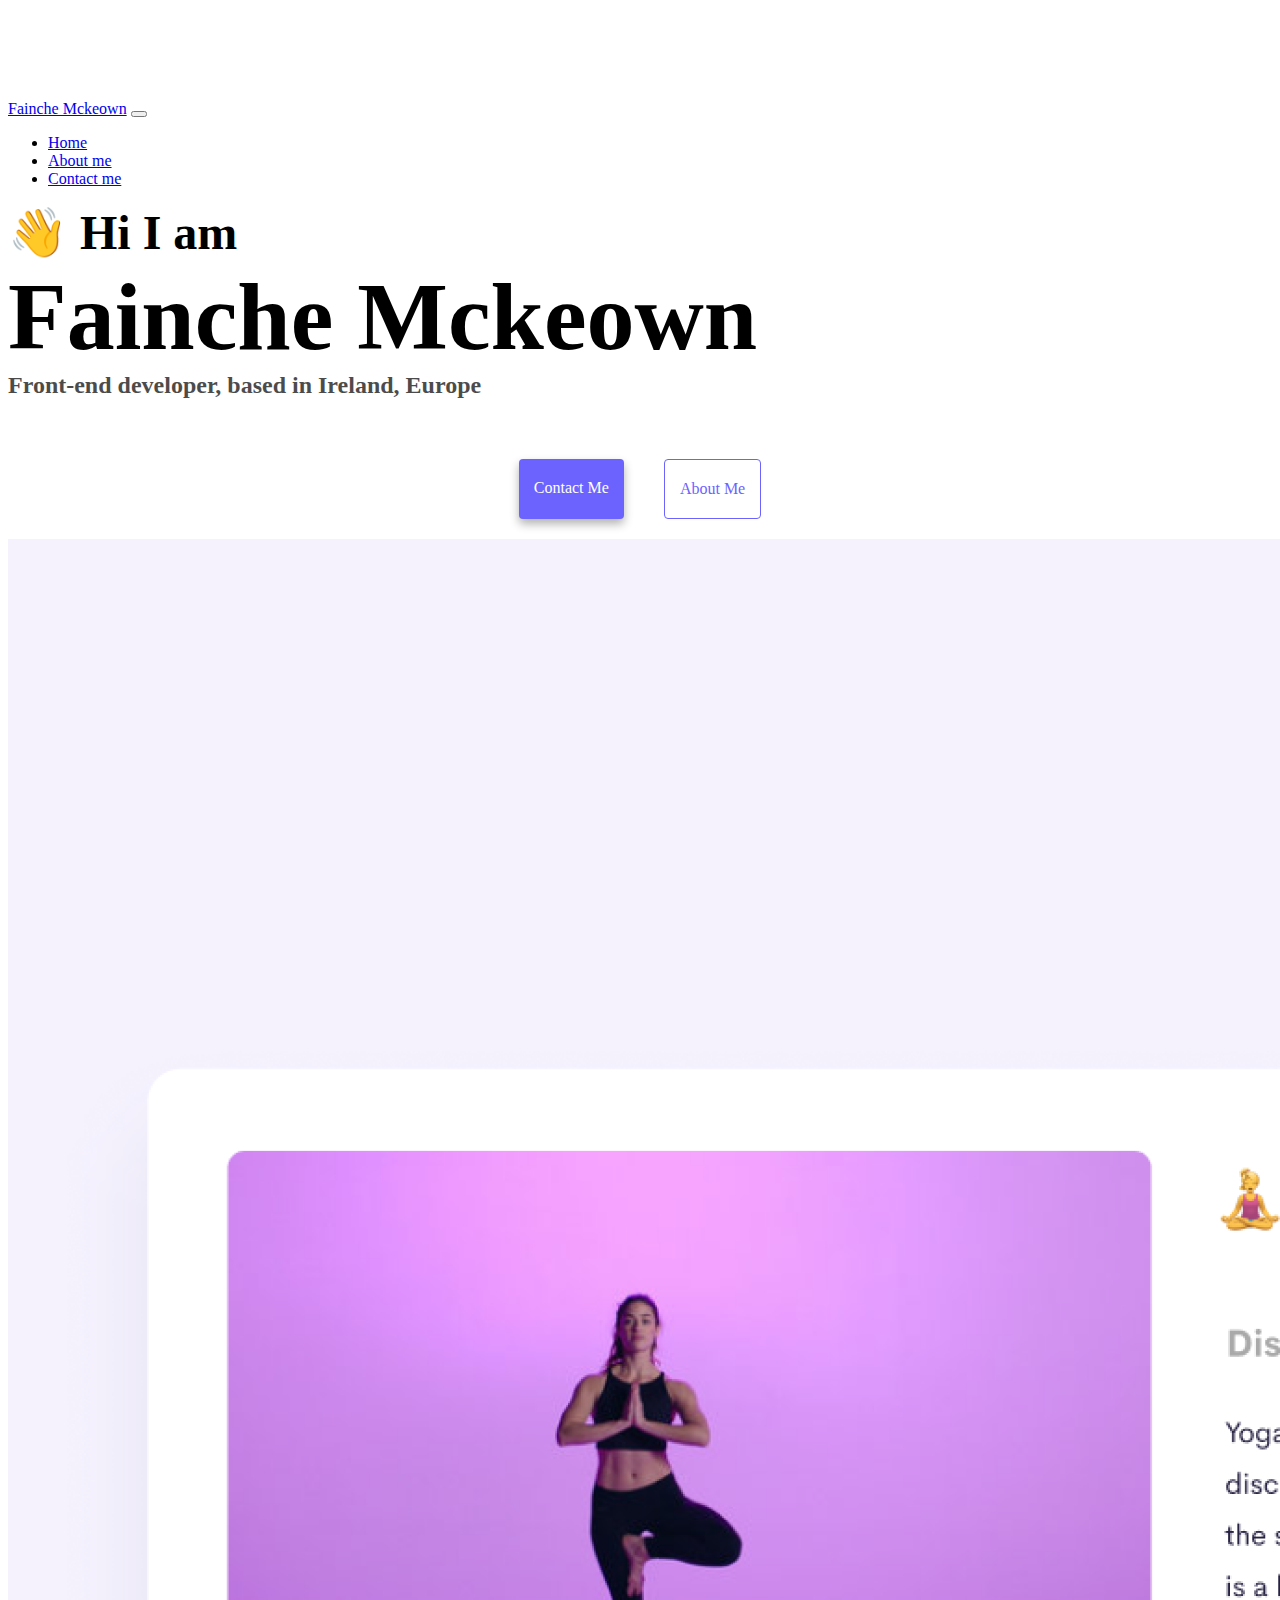
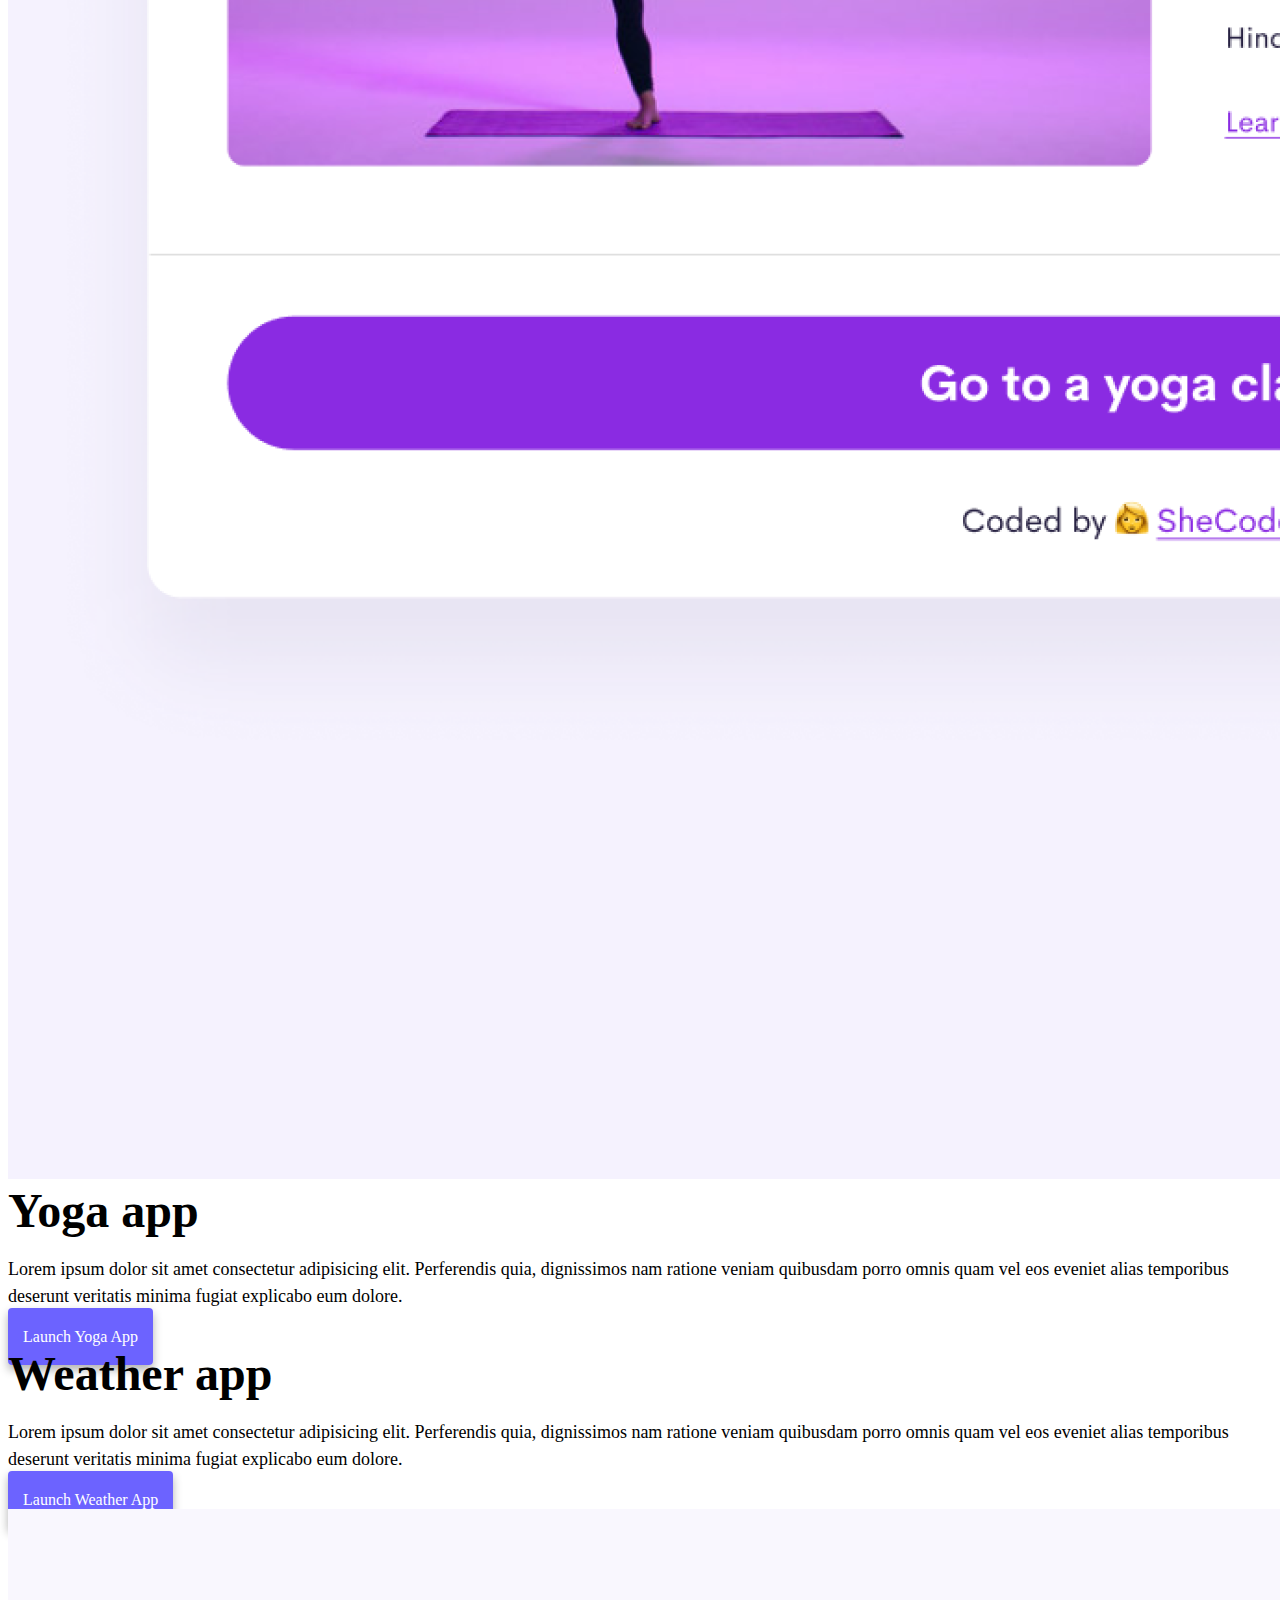
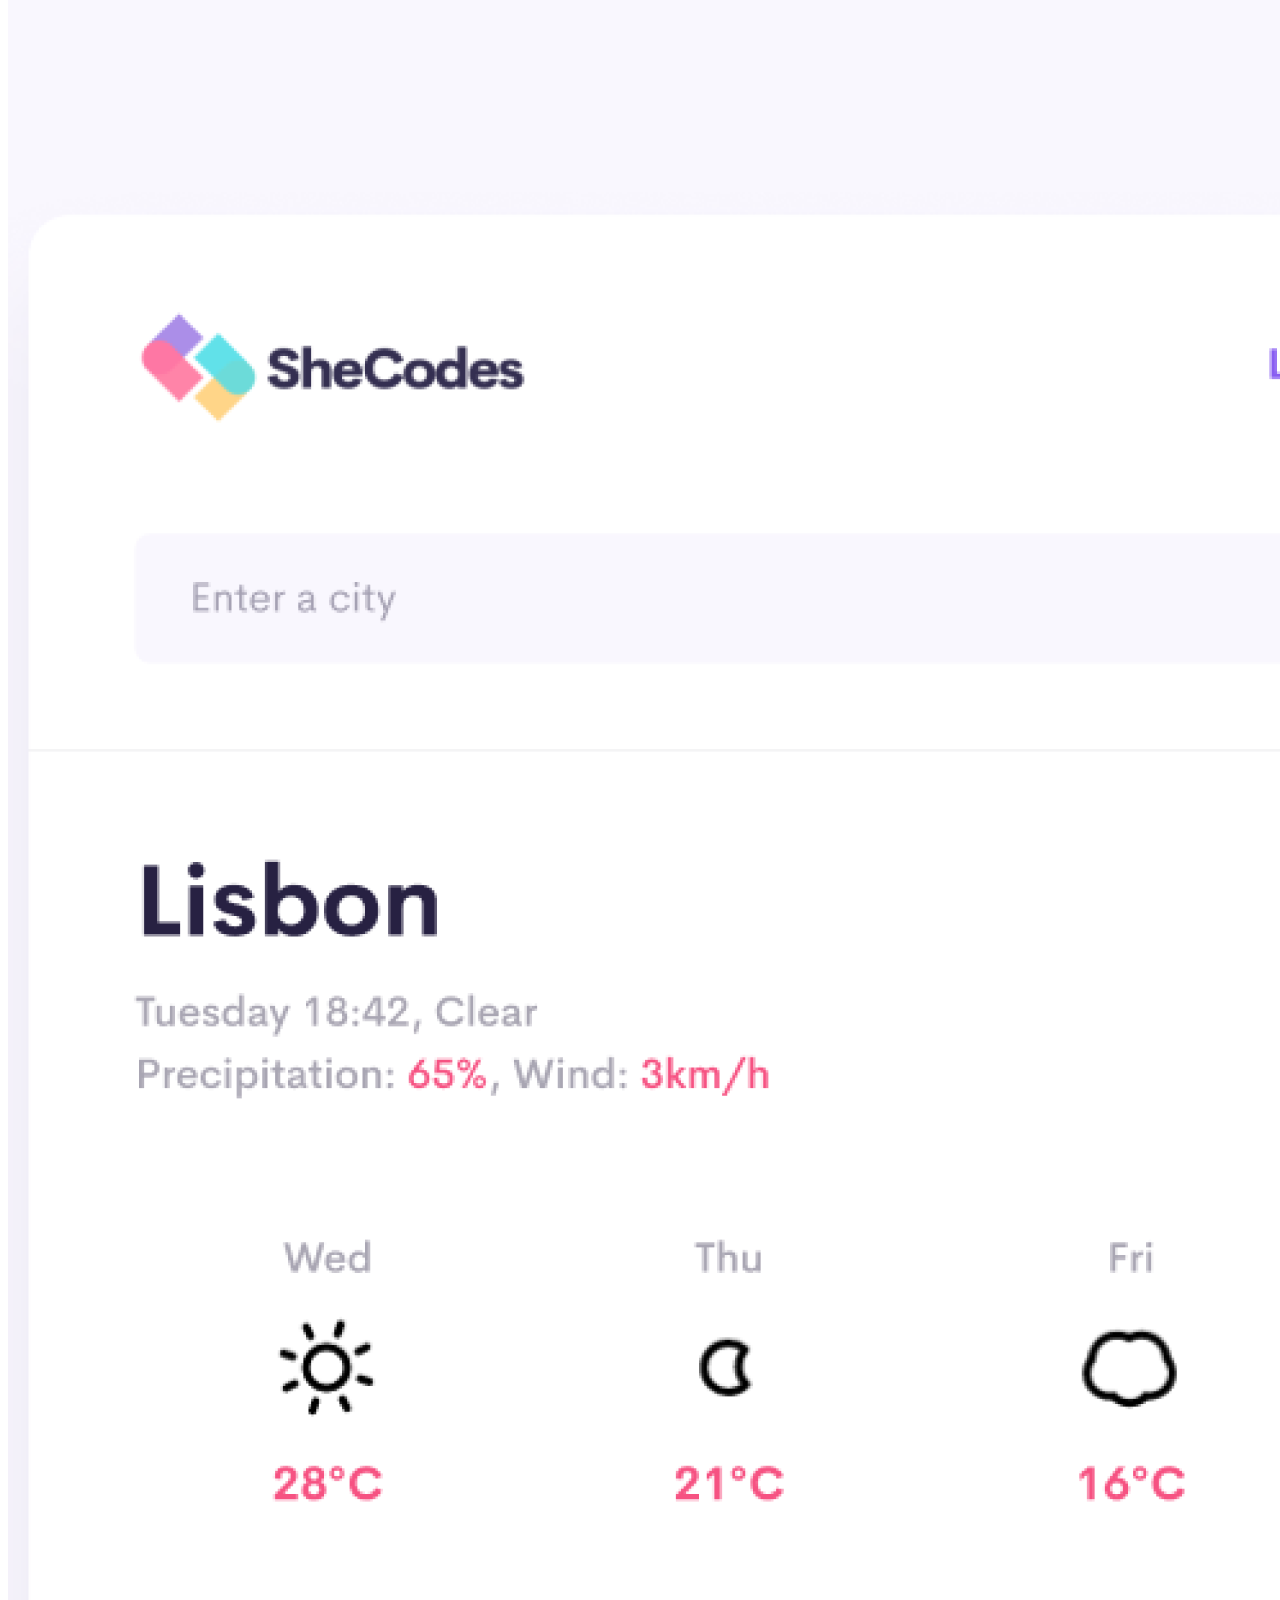
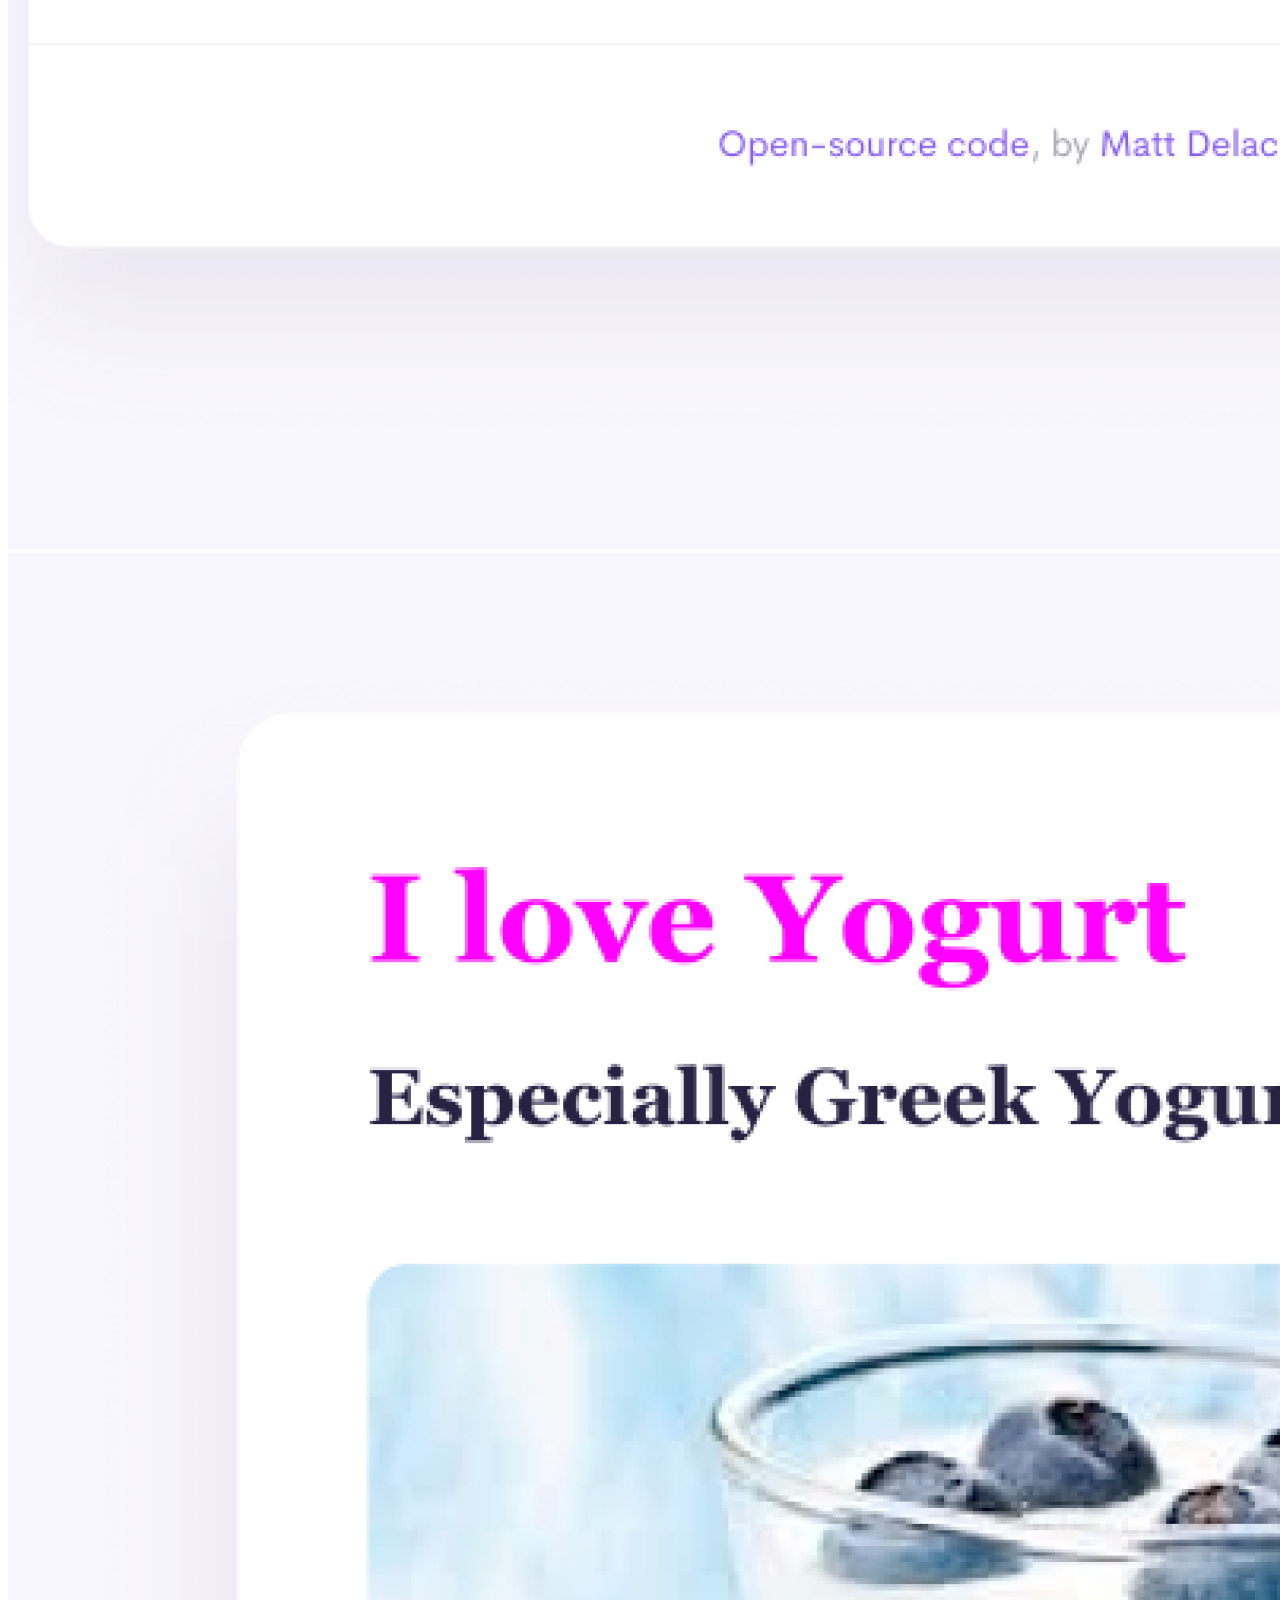
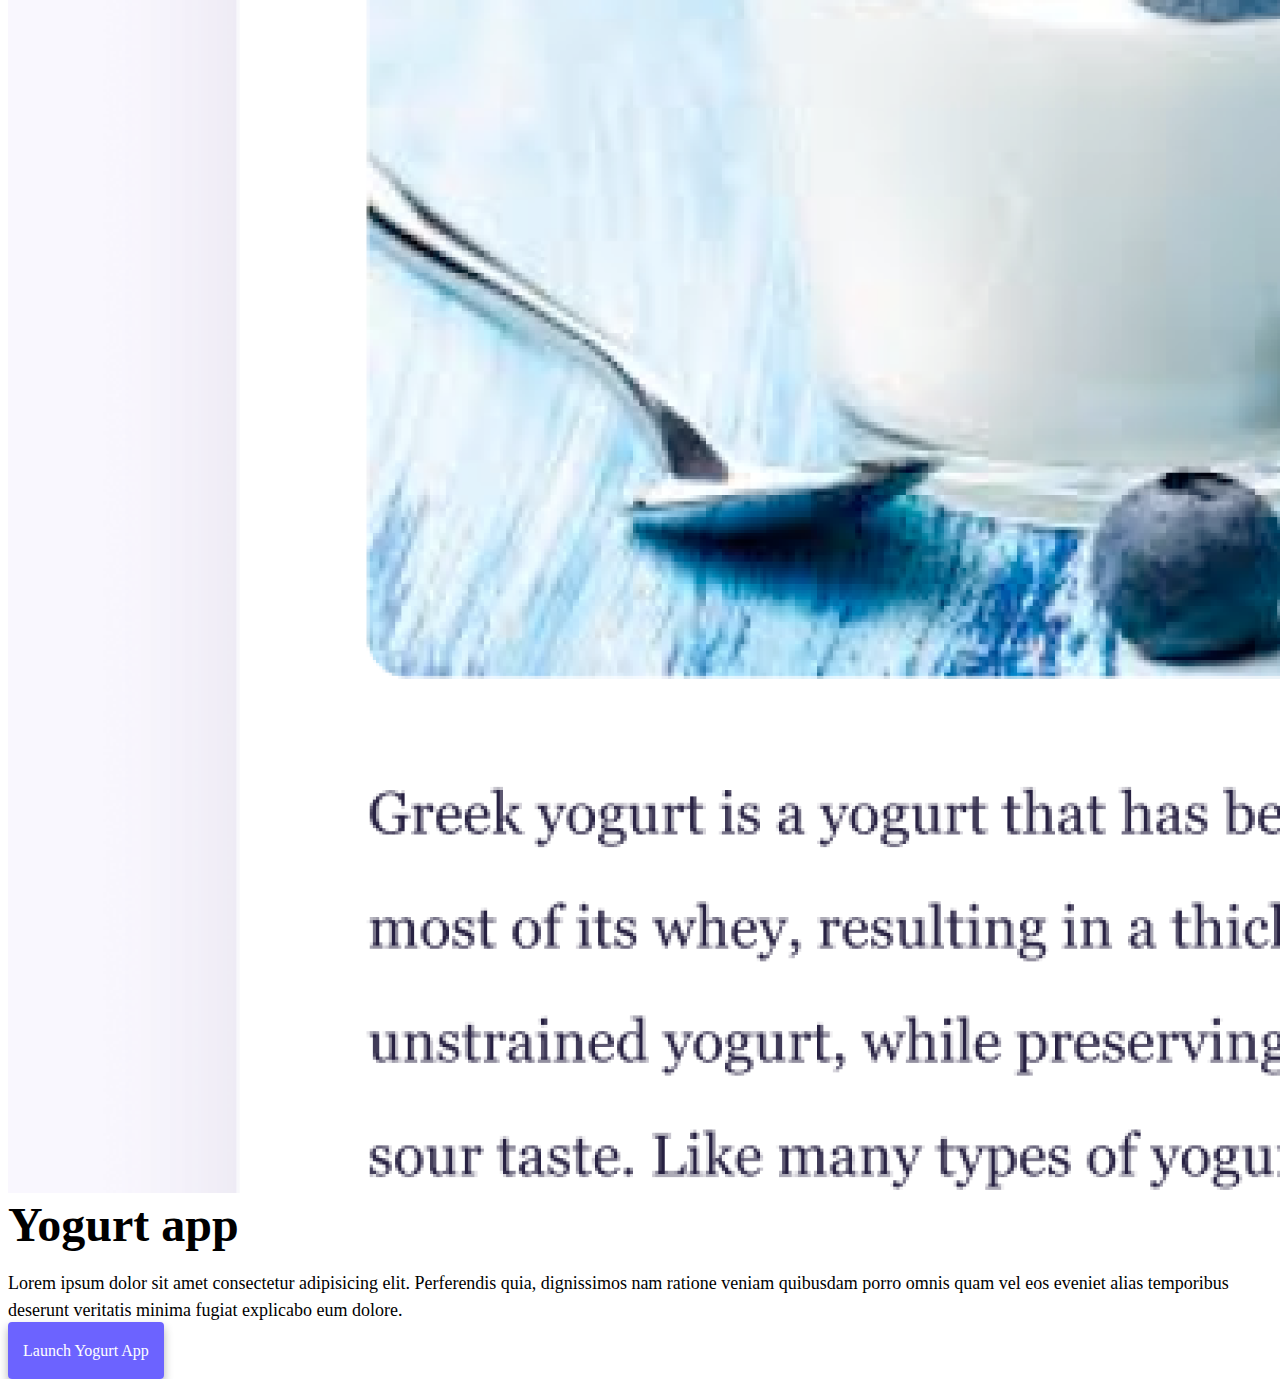
==== commit 2f725524: "added changes for smaller devices on h1 and h2" ====
--- a/index.html
+++ b/index.html
@@ -1,11 +1,11 @@
 <!DOCTYPE html>
 <html lang="en">
   <head>
-    <title>Experienced Front-End Developer based in Ireland, Europe</title>
+    <title>Experienced Front-End Developer - Fainche Mckeown</title>
     <meta charset="UTF-8" />
     <meta
       name="description"
-      content="Experienced Irish Front-End Developer building websites, debugging using HTML, CSS, bootstrap, JavaScript, python."
+      content="Experienced Irish Front-End Developer, see below the projects I have built. For enquiries see contact."
     />
     <meta http-equiv="X-UA-Compatible" content="IE=edge" />
     <meta name="viewport" content="width=device-width, initial-scale=1.0" />
@@ -25,7 +25,7 @@
   <body>
     <nav class="navbar navbar-expand-lg navbar-light bg-light fixed-top">
       <div class="container">
-        <a class="navbar-brand" href="/index.html">Fainche Mckeown</a>
+        <a class="navbar-brand" href="/index.html" title="Front-End Developer, Fainche Mckeown">Fainche Mckeown</a>
         <button
           class="navbar-toggler"
           type="button"
@@ -40,15 +40,15 @@
         <div class="collapse navbar-collapse" id="navbarNav">
           <ul class="navbar-nav">
             <li class="nav-item">
-              <a class="nav-link active" aria-current="page" href="/index.html"
+              <a class="nav-link active" aria-current="page" href="/index.html" title="Homepage"
                 >Home</a
               >
             </li>
             <li class="nav-item">
-              <a class="nav-link" href="/about.html">About me</a>
+              <a class="nav-link" href="/about.html" title="About Me">About me</a>
             </li>
             <li class="nav-item">
-              <a class="nav-link" href="/about.html#contact">Contact me</a>
+              <a class="nav-link" href="/about.html#contact" title="Contact Me">Contact me</a>
             </li>
           </ul>
         </div>
@@ -58,13 +58,13 @@
     <h1 class="text-center">Fainche Mckeown</h1>
     <h3 class="text-center">Front-end developer, based in Ireland, Europe</h3>
     <div class="navigation-links mb-5">
-      <a href="/about.html#contact" class="primary-link">Contact me</a>
-      <a href="/about.html" class="secondary-link">About me</a>
+      <a href="/about.html#contact" class="primary-link" title="Contact Me">Contact me</a>
+      <a href="/about.html" class="secondary-link" title="About Me">About me</a>
     </div>
     <div class="container">
       <div class="row">
         <div class="col-6">
-          <img src="images/yoga.png" class="img-fluid rounded" />
+          <img src="images/yoga.png" class="img-fluid rounded" alt="yoga project" />
         </div>
         <div class="col-6">
           <h2 class="mb-3">Yoga app</h2>
@@ -75,7 +75,7 @@
             explicabo eum dolore.
           </p>
           <div class="mt-5">
-            <a href="#" class="primary-link">Launch Yoga App</a>
+            <a href="#" class="primary-link" title="Yoga-project">Launch Yoga App</a>
           </div>
         </div>
       </div>
@@ -89,19 +89,19 @@
             explicabo eum dolore.
           </p>
           <div class="mt-5">
-            <a href="#" class="primary-link">Launch Weather App</a>
+            <a href="#" class="primary-link" title="Weather project">Launch Weather App</a>
           </div>
         </div>
         <div class="col-6">
-          <img src="images/weather.png" class="img-fluid rounded" />
+          <img src="images/weather.png" class="img-fluid rounded" title="weather project" />
         </div>
       </div>
       <div class="row mt-5">
         <div class="col-6">
-          <img src="images/yogurt.png" class="img-fluid rounded" />
+          <img src="images/yogurt.png" class="img-fluid rounded" alt="yogurt project" />
         </div>
         <div class="col-6">
-          <h2 class="mb-3">Yogurt app</h2>
+          <h2 class="mb-3" title="yogurt project">Yogurt app</h2>
           <p>
             Lorem ipsum dolor sit amet consectetur adipisicing elit. Perferendis
             quia, dignissimos nam ratione veniam quibusdam porro omnis quam vel
@@ -109,7 +109,7 @@
             explicabo eum dolore.
           </p>
           <div class="mt-5">
-            <a href="#" class="primary-link">Launch Weather App</a>
+            <a href="#" class="primary-link" title="yogurt project">Launch yogurt App</a>
           </div>
         </div>
       </div>
--- a/style.css
+++ b/style.css
@@ -6,7 +6,6 @@
 
 body {
   margin-top: 100px;
-  margin-bottom: 0;
 }
 
 h1,
@@ -53,10 +52,6 @@
   color: white;
 }
 
-.primary-link:hover {
-  color: white;
-}
-
 .secondary-link {
   border-radius: 4px;
   padding: 20px 15px;
@@ -92,22 +87,12 @@
   text-decoration: underline;
 }
 
-@media (max-width: 576px) {
+@media (max-width: 900px) {
   h1 {
     font-size: 48px;
     line-height: 1.5;
   }
-
   h2 {
     font-size: 36px;
-    text-align: center;
-  }
-  p {
-    text-align: center;
-  }
-
-  project-link {
-    display: block;
-    text-align: center;
   }
 }
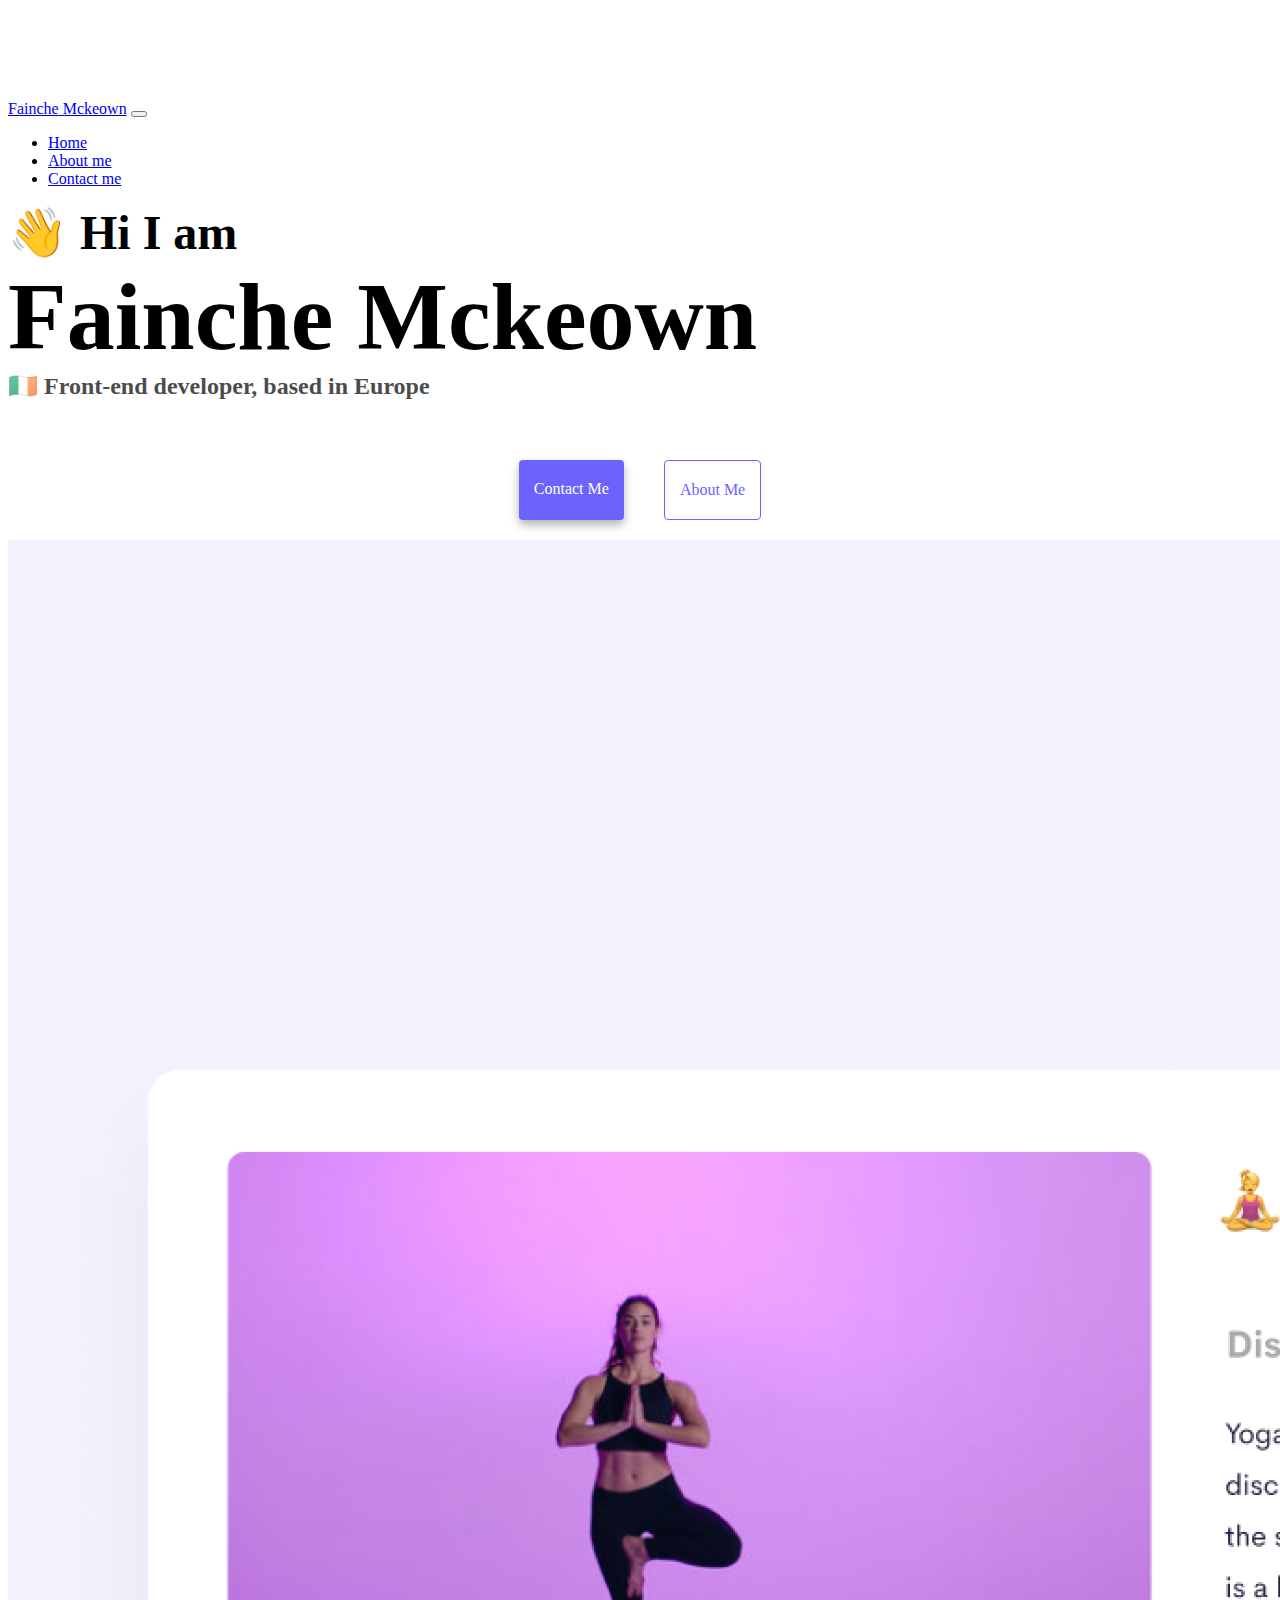
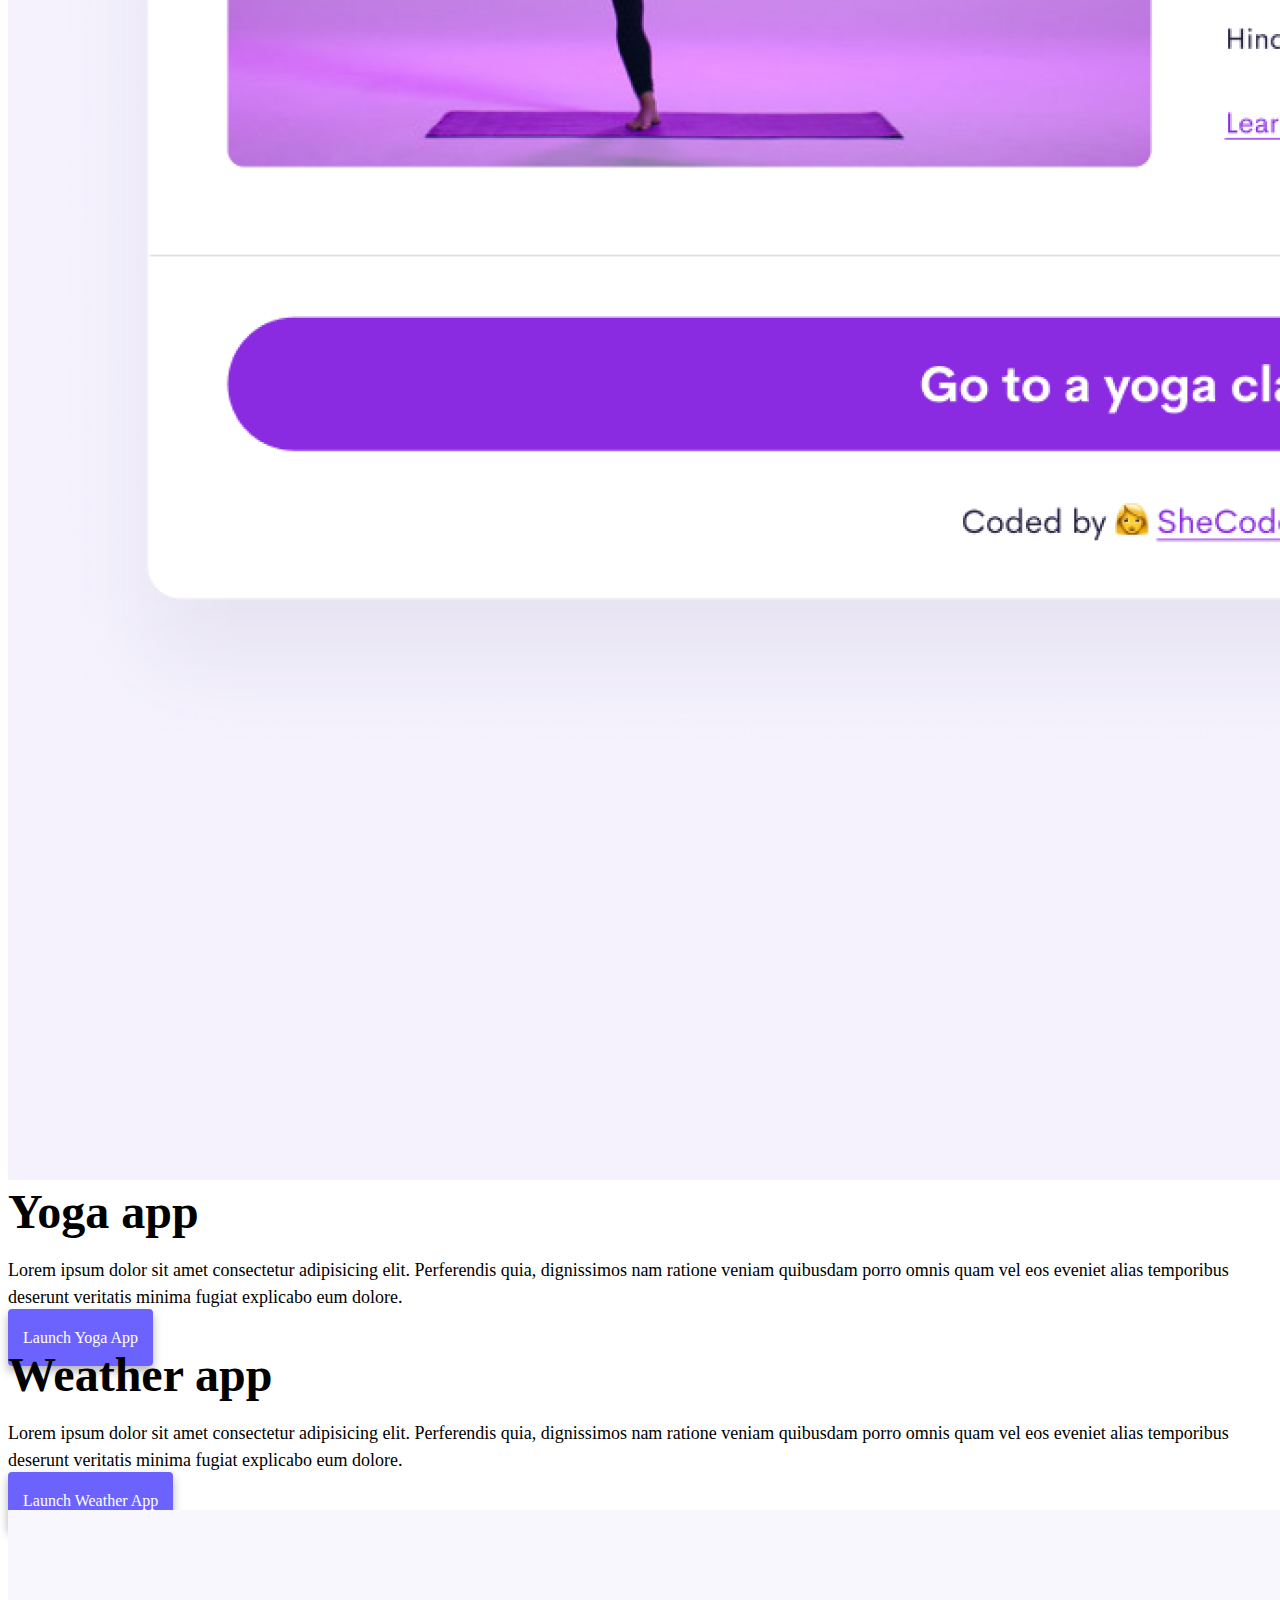
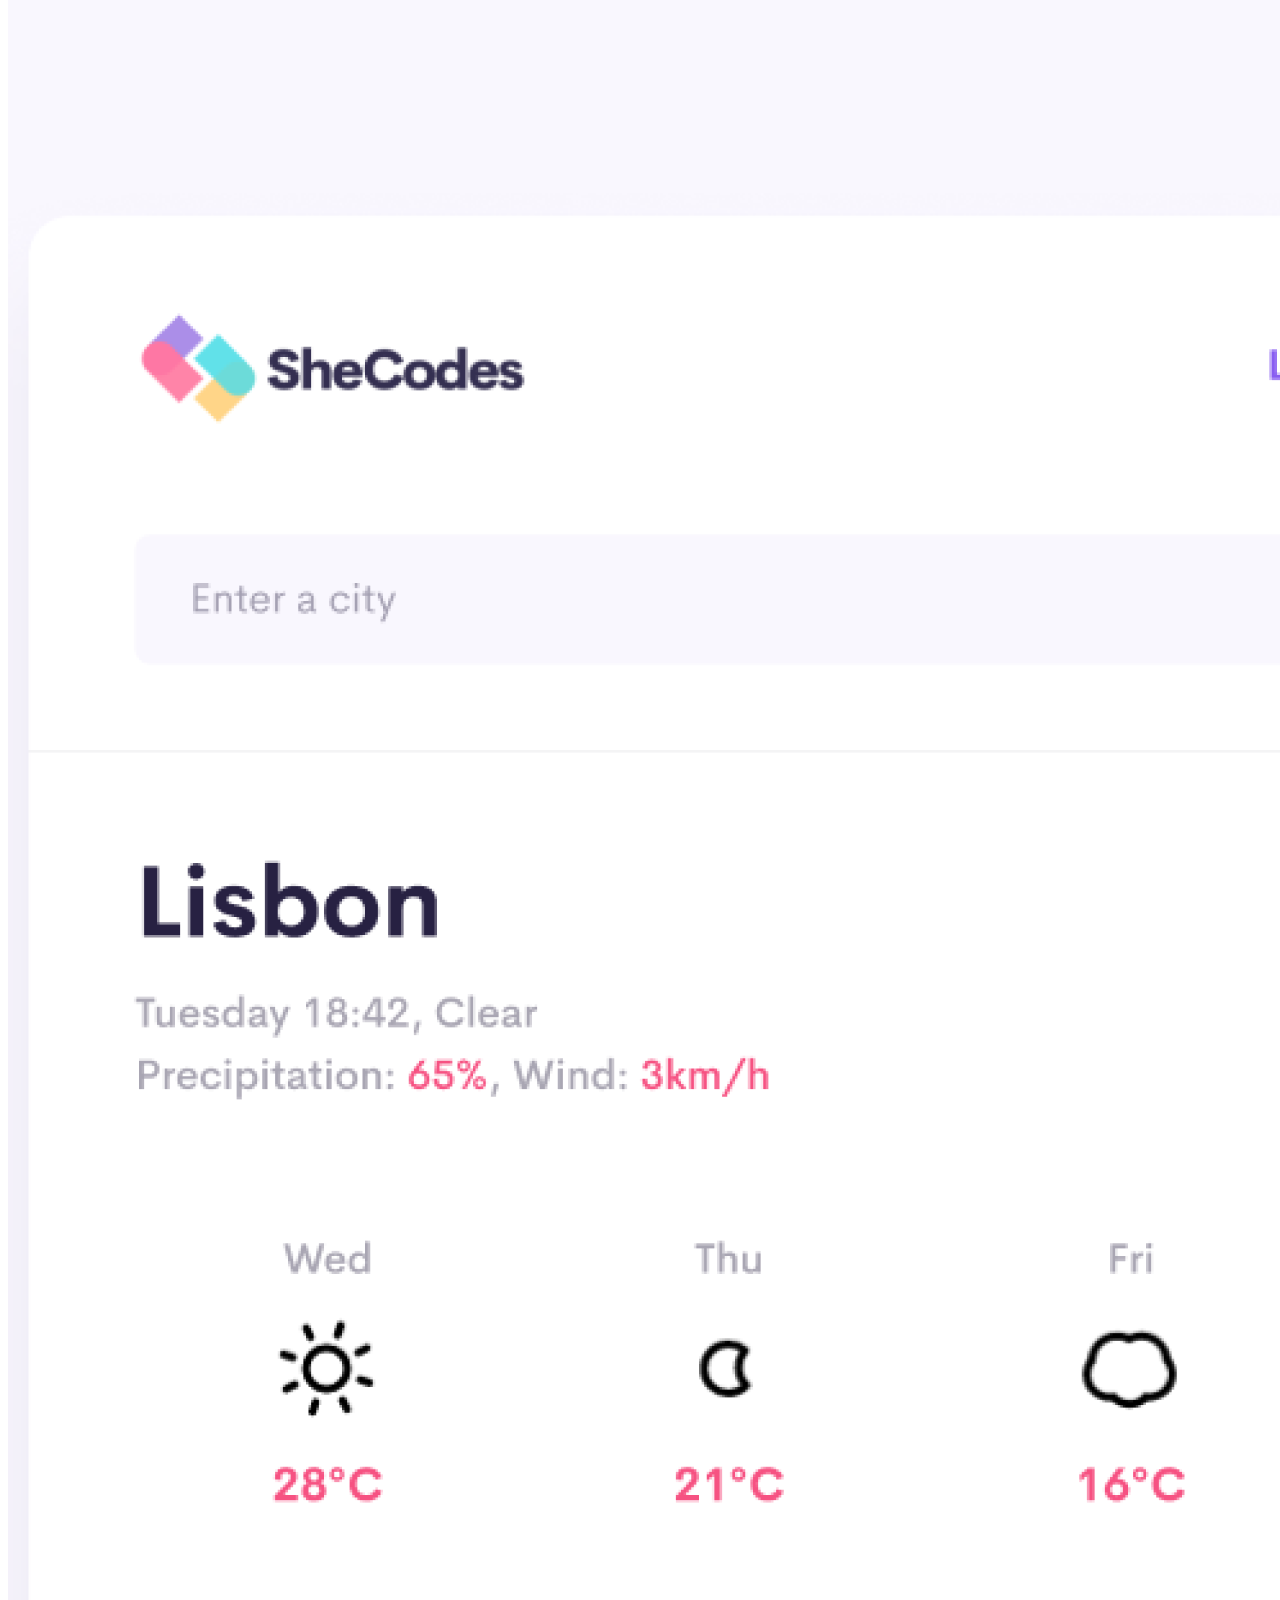
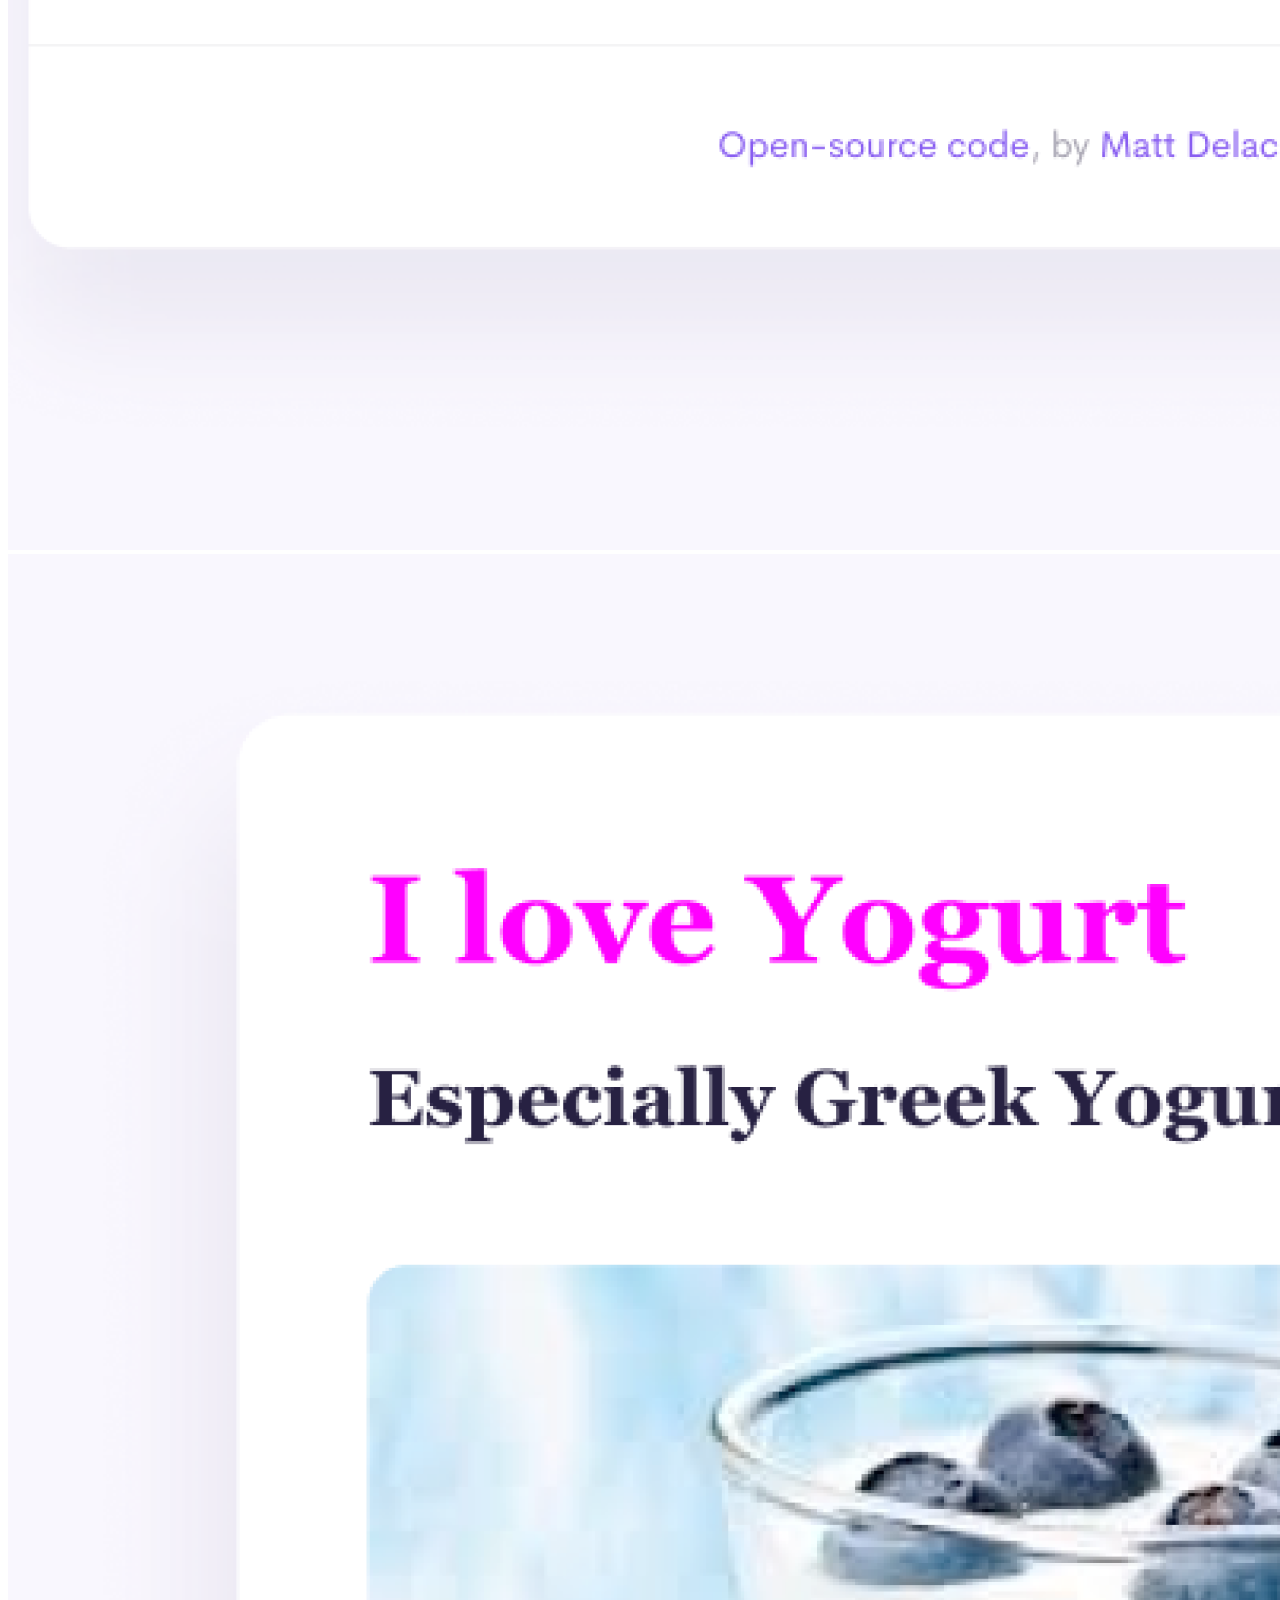
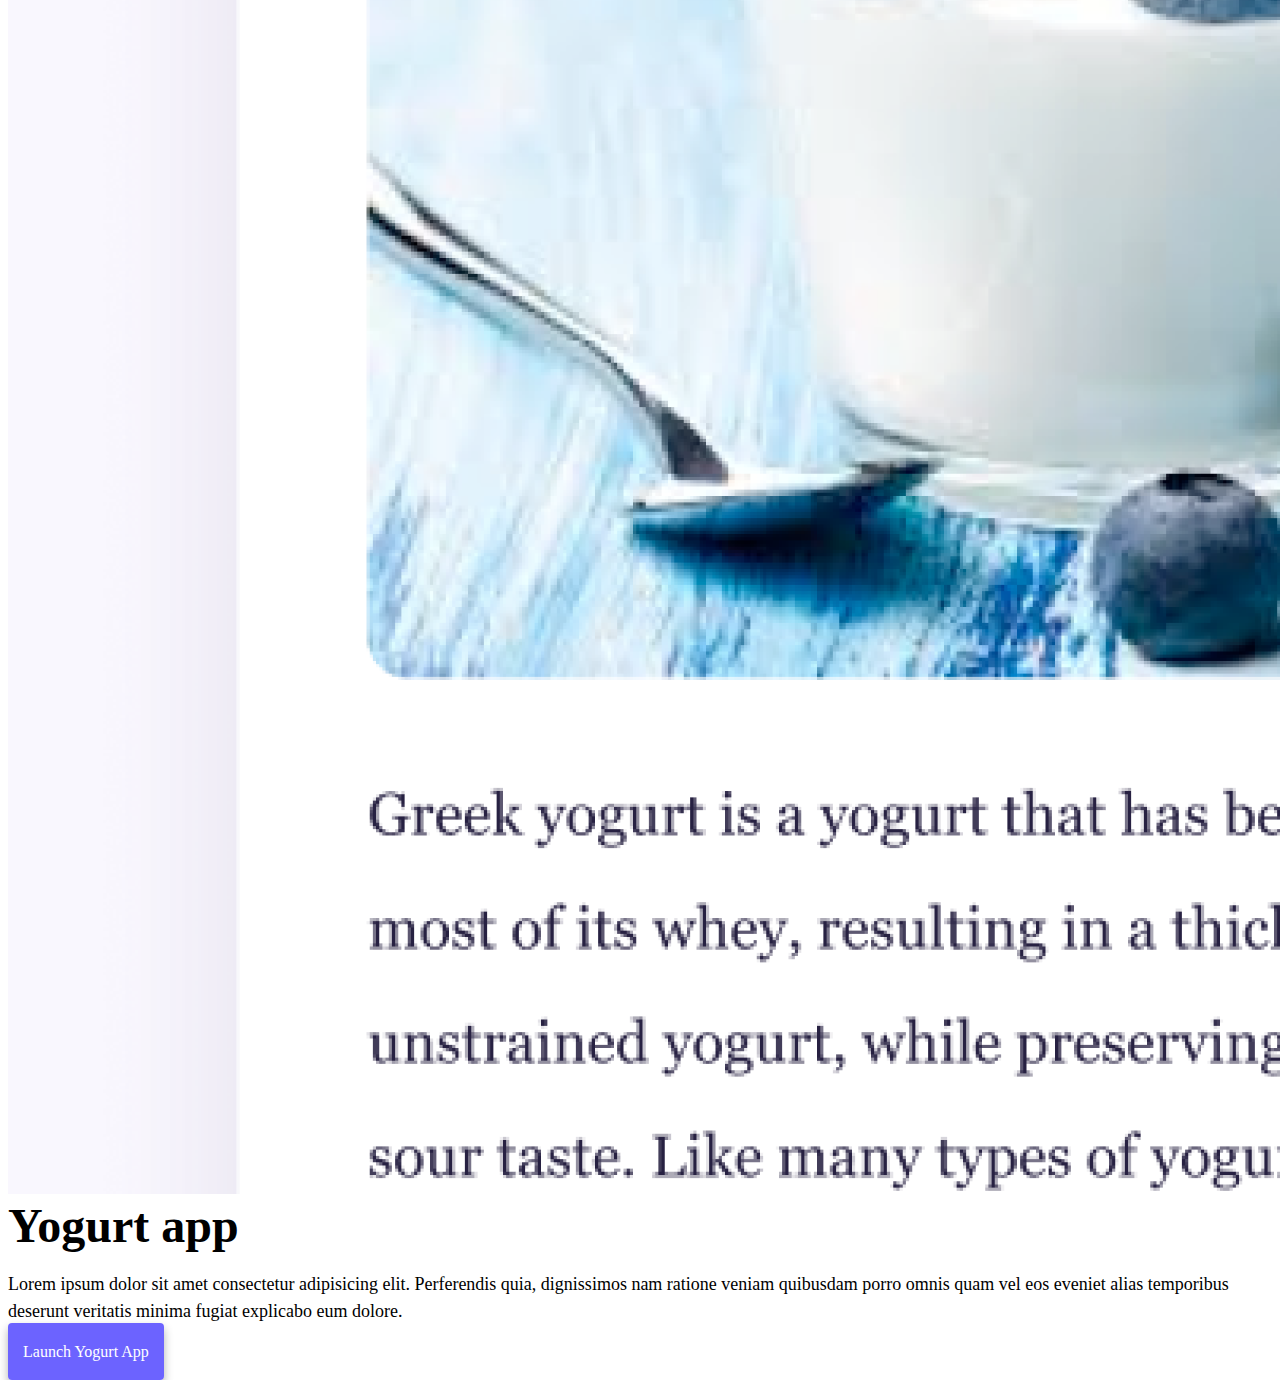
==== commit 883999ff: "various changes for SEO optimisation and changes for mobile devices for user friendly" ====
--- a/index.html
+++ b/index.html
@@ -1,14 +1,14 @@
 <!DOCTYPE html>
 <html lang="en">
   <head>
-    <title>Experienced Front-End Developer - Fainche Mckeown</title>
     <meta charset="UTF-8" />
+    <meta http-equiv="X-UA-Compatible" content="IE=edge" />
+    <meta name="viewport" content="width=device-width, initial-scale=1.0" />
     <meta
       name="description"
-      content="Experienced Irish Front-End Developer, see below the projects I have built. For enquiries see contact."
+      content="Fainche Mckeown is a front-end developer based in Europe, check out her projects and contact her for job enquiries"
     />
-    <meta http-equiv="X-UA-Compatible" content="IE=edge" />
-    <meta name="viewport" content="width=device-width, initial-scale=1.0" />
+    <title>Front-end developer - Fainche Mckeown</title>
     <link
       href="https://cdn.jsdelivr.net/npm/bootstrap@5.0.0-beta2/dist/css/bootstrap.min.css"
       rel="stylesheet"
@@ -25,7 +25,7 @@
   <body>
     <nav class="navbar navbar-expand-lg navbar-light bg-light fixed-top">
       <div class="container">
-        <a class="navbar-brand" href="/index.html" title="Front-End Developer, Fainche Mckeown">Fainche Mckeown</a>
+        <a class="navbar-brand" href="/" title="Homepage">Fainche Mckeown</a>
         <button
           class="navbar-toggler"
           type="button"
@@ -40,15 +40,26 @@
         <div class="collapse navbar-collapse" id="navbarNav">
           <ul class="navbar-nav">
             <li class="nav-item">
-              <a class="nav-link active" aria-current="page" href="/index.html" title="Homepage"
+              <a
+                class="nav-link active"
+                aria-current="page"
+                href="/"
+                tilte="Homepage"
                 >Home</a
               >
             </li>
             <li class="nav-item">
-              <a class="nav-link" href="/about.html" title="About Me">About me</a>
+              <a class="nav-link" href="/about.html" title="About Fainche Mckeown"
+                >About me</a
+              >
             </li>
             <li class="nav-item">
-              <a class="nav-link" href="/about.html#contact" title="Contact Me">Contact me</a>
+              <a
+                class="nav-link"
+                href="/about.html#contact"
+                title="Contact Fainche Mckeown"
+                >Contact me</a
+              >
             </li>
           </ul>
         </div>
@@ -56,17 +67,28 @@
     </nav>
     <h2 class="text-center">👋 Hi I am</h2>
     <h1 class="text-center">Fainche Mckeown</h1>
-    <h3 class="text-center">Front-end developer, based in Ireland, Europe</h3>
+    <h3 class="text-center">🇮🇪 Front-end developer, based in Europe</h3>
     <div class="navigation-links mb-5">
-      <a href="/about.html#contact" class="primary-link" title="Contact Me">Contact me</a>
-      <a href="/about.html" class="secondary-link" title="About Me">About me</a>
+      <a
+        href="/about.html#contact"
+        class="primary-link"
+        title="Contact Fainche Mckeown"
+        >Contact me</a
+      >
+      <a href="/about.html" class="secondary-link" title="About Fainche Mckeown"
+        >About me</a
+      >
     </div>
     <div class="container">
       <div class="row">
-        <div class="col-6">
-          <img src="images/yoga.png" class="img-fluid rounded" alt="yoga project" />
+        <div class="col-sm-6">
+          <img
+            src="/images/yoga.png"
+            alt="Yoga project "
+            class="img-fluid rounded d-none d-sm-block"
+          />
         </div>
-        <div class="col-6">
+        <div class="col-sm-6">
           <h2 class="mb-3">Yoga app</h2>
           <p>
             Lorem ipsum dolor sit amet consectetur adipisicing elit. Perferendis
@@ -75,12 +97,14 @@
             explicabo eum dolore.
           </p>
           <div class="mt-5">
-            <a href="#" class="primary-link" title="Yoga-project">Launch Yoga App</a>
+            <a href="#" class="primary-link project-link" title="Yoga project"
+              >Launch Yoga App</a
+            >
           </div>
         </div>
       </div>
       <div class="row mt-5">
-        <div class="col-6">
+        <div class="col-sm-6">
           <h2 class="mb-3">Weather app</h2>
           <p>
             Lorem ipsum dolor sit amet consectetur adipisicing elit. Perferendis
@@ -89,19 +113,32 @@
             explicabo eum dolore.
           </p>
           <div class="mt-5">
-            <a href="#" class="primary-link" title="Weather project">Launch Weather App</a>
+            <a
+              href="#"
+              class="primary-link project-link"
+              title="Weather project"
+              >Launch Weather App</a
+            >
           </div>
         </div>
-        <div class="col-6">
-          <img src="images/weather.png" class="img-fluid rounded" title="weather project" />
+        <div class="col-sm-6">
+          <img
+            src="/images/weather.png"
+            class="img-fluid rounded d-none d-sm-block"
+            alt="Weather project"
+          />
         </div>
       </div>
       <div class="row mt-5">
-        <div class="col-6">
-          <img src="images/yogurt.png" class="img-fluid rounded" alt="yogurt project" />
+        <div class="col-sm-6">
+          <img
+            src="/images/yogurt.png"
+            class="img-fluid rounded d-none d-sm-block"
+            alt="Yogurt project"
+          />
         </div>
-        <div class="col-6">
-          <h2 class="mb-3" title="yogurt project">Yogurt app</h2>
+        <div class="col-sm-6">
+          <h2 class="mb-3">Yogurt app</h2>
           <p>
             Lorem ipsum dolor sit amet consectetur adipisicing elit. Perferendis
             quia, dignissimos nam ratione veniam quibusdam porro omnis quam vel
@@ -109,10 +146,16 @@
             explicabo eum dolore.
           </p>
           <div class="mt-5">
-            <a href="#" class="primary-link" title="yogurt project">Launch yogurt App</a>
+            <a
+              href="#"
+              class="primary-link project-link"
+              title="Weather project"
+              >Launch Yogurt App</a
+            >
           </div>
         </div>
       </div>
     </div>
   </body>
 </html>
+
